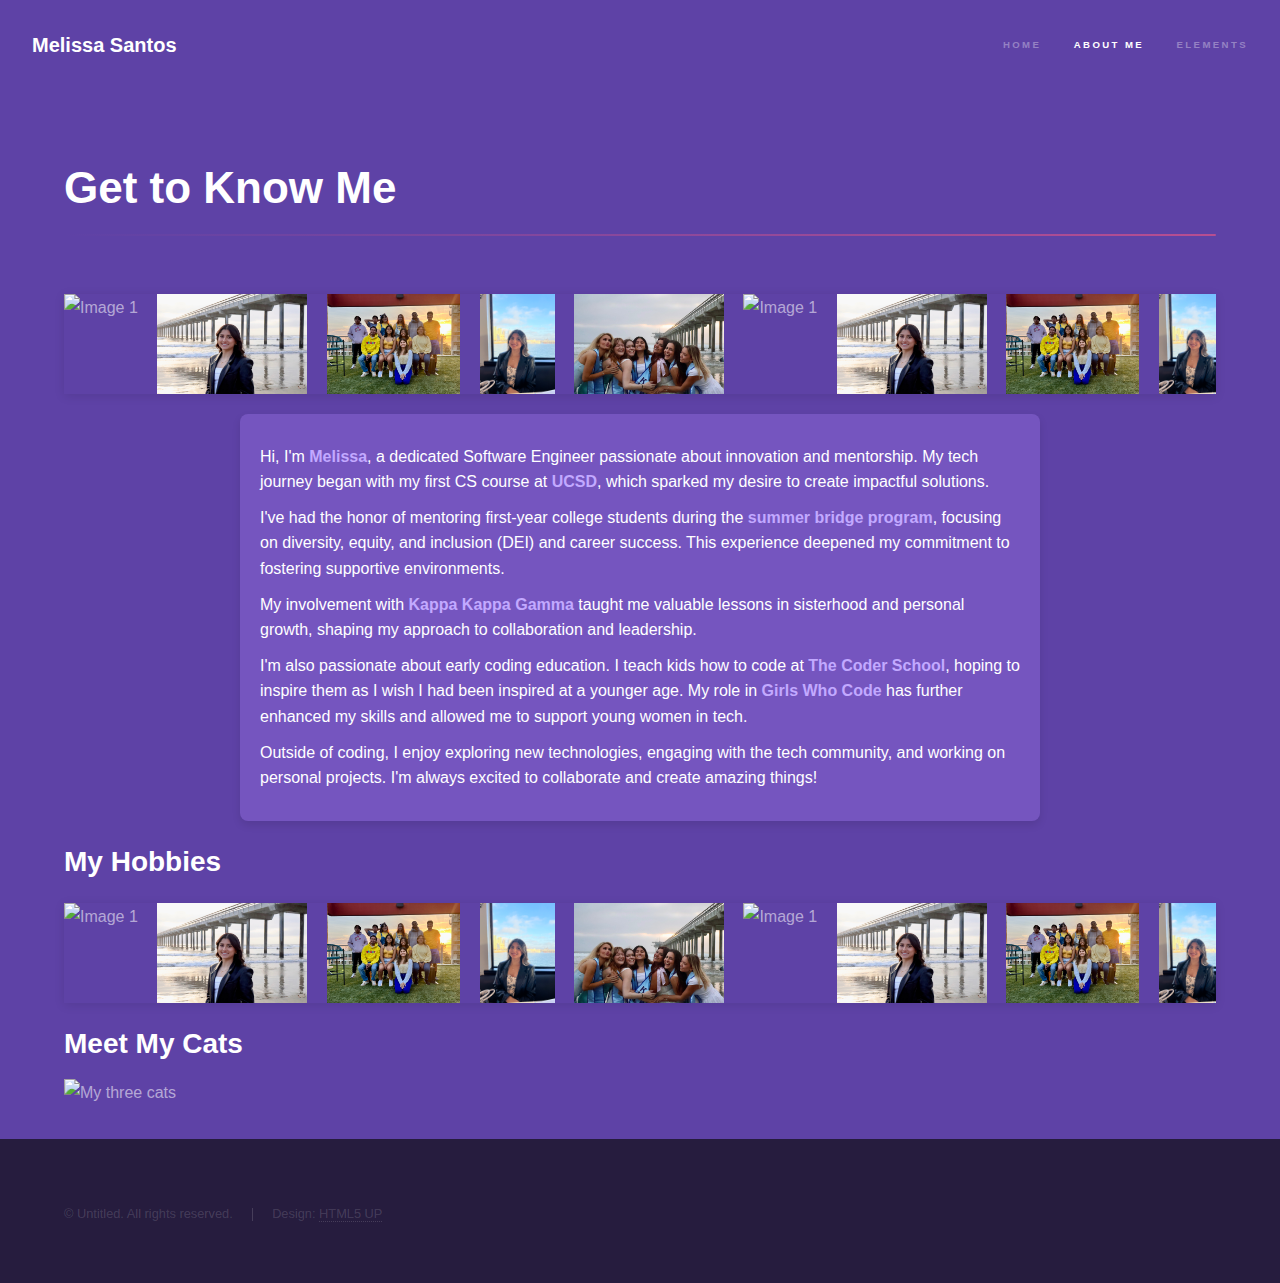
==== AboutMe.html @ f81cc15b "paragraph done" ====
<!DOCTYPE HTML>
<html lang="en">
<head>
    <title>About Melissa Santos</title>
    <meta charset="utf-8" />
    <meta name="viewport" content="width=device-width, initial-scale=1, user-scalable=no" />
    <link rel="stylesheet" href="assets/css/main.css" />
    <style>
        /* Custom Styles for Animated Bar */
        .animated-bar {
            width: 100%;
            overflow: hidden;
            white-space: nowrap;
            margin: 20px auto; /* Center the animated-bar */
            padding: 10px 0;
            background-color: transparent;
            box-shadow: 0 2px 10px rgba(0, 0, 0, 0.1);
            position: relative; /* Ensure relative positioning for absolute child */
            height:100px
        }

        .animated-bar .scrolling-images, 
        .animated-bar .scrolling-hobbies {
            display: inline-block;
            white-space: nowrap;
            position: absolute; /* Make sure it scrolls within the relative container */
            top: 0;
            left: 0;
            animation: scrollLeft 20s linear infinite;
        }

        .animated-bar img, 
        .animated-bar .hobby-item {
            height: 100px;
            margin-right: 15px;
            display: inline-block;
            vertical-align: middle;
        }

        @keyframes scrollLeft {
            0% {
                transform: translateX(0);
            }
            100% {
                transform: translateX(-50%);
            }
        }

    </style>
    
</head>
<body class="is-preload">

    <!-- Header -->
    <header id="header">
        <a href="index.html" class="title">Melissa Santos</a>
        <nav>
            <ul>
                <li><a href="index.html">Home</a></li>
                <li><a href="About_Me.html" class="active">About Me</a></li>
                <li><a href="elements.html">Elements</a></li>
            </ul>
        </nav>
    </header>

    <!-- Wrapper -->
    <div id="wrapper">
        
        <!-- Main -->
        <section id="main" class="wrapper style1">
            <div class="inner">
                <div class="about-me">
                    <div class="profile">
                        <h1 class="major">Get to Know Me</h1>
						    <!-- Animated Bar for Images -->
							<div class="animated-bar">
								<div class="scrolling-images">
									
									<img src="images/gradpic.jpg" alt="Image 1">
									<img src="images/proff.JPG" alt="Image 2">
									<img src="images/mentor.jpeg" alt="Image 3">
									<img src="images/boat.jpeg" alt="Image 4">
									<img src="images/kkg.JPG" alt="Image 5">
                                    <!--DUPLICATIONS-->
                                    <img src="images/gradpic.jpg" alt="Image 1">
									<img src="images/proff.JPG" alt="Image 2">
									<img src="images/mentor.jpeg" alt="Image 3">
									<img src="images/boat.jpeg" alt="Image 4">
									<img src="images/kkg.JPG" alt="Image 5">
								</div>
							</div>
                        <!-- <img src="images/gradpic.JPG" alt="Melissa Santos" class="profile-pic"/> -->
                    </div>
                    <div class="bio">
                        
                        <p>Hi, I'm <strong>Melissa</strong>, a dedicated Software Engineer passionate about innovation and mentorship. My tech journey began with my first CS course at <strong>UCSD</strong>, which sparked my desire to create impactful solutions.</p>
                        
                        <p>I've had the honor of mentoring first-year college students during the <strong>summer bridge program</strong>, focusing on diversity, equity, and inclusion (DEI) and career success. This experience deepened my commitment to fostering supportive environments.</p>
                        
                        <p>My involvement with <strong>Kappa Kappa Gamma</strong> taught me valuable lessons in sisterhood and personal growth, shaping my approach to collaboration and leadership.</p>
                        
                        <p>I'm also passionate about early coding education. I teach kids how to code at <strong>The Coder School</strong>, hoping to inspire them as I wish I had been inspired at a younger age. My role in <strong>Girls Who Code</strong> has further enhanced my skills and allowed me to support young women in tech.</p>
                        
                        <p>Outside of coding, I enjoy exploring new technologies, engaging with the tech community, and working on personal projects. I'm always excited to collaborate and create amazing things!</p>
                    </div>
                    
                </div>


                <!-- Hobbies Section -->
                <div class="hobbies">
                    <h2>My Hobbies</h2>
                    <div class="animated-bar">
                        <div class="scrolling-hobbies">
                            <img src="images/gradpic.jpg" alt="Image 1">
                            <img src="images/proff.JPG" alt="Image 2">
                            <img src="images/mentor.jpeg" alt="Image 3">
                            <img src="images/boat.jpeg" alt="Image 4">
                            <img src="images/kkg.JPG" alt="Image 5">
                            <!--DUPLICATIONS-->
                            <img src="images/gradpic.jpg" alt="Image 1">
                            <img src="images/proff.JPG" alt="Image 2">
                            <img src="images/mentor.jpeg" alt="Image 3">
                            <img src="images/boat.jpeg" alt="Image 4">
                            <img src="images/kkg.JPG" alt="Image 5">
                        </div>
                    </div>
                </div>

                <!-- Animated Cats Section -->
                <div class="cats">
                    <h2>Meet My Cats</h2>
                    <div class="cats-animation">
                        <img src="images/animated-cats.gif" alt="My three cats" class="cats-pic"/>
                    </div>
                </div>
            </div>
        </section>
    </div>

    <!-- Footer -->
    <footer id="footer" class="wrapper alt">
        <div class="inner">
            <ul class="menu">
                <li>&copy; Untitled. All rights reserved.</li><li>Design: <a href="http://html5up.net">HTML5 UP</a></li>
            </ul>
        </div>
    </footer>

    <!-- Scripts -->
    <script src="assets/js/jquery.min.js"></script>
    <script src="assets/js/jquery.scrollex.min.js"></script>
    <script src="assets/js/jquery.scrolly.min.js"></script>
    <script src="assets/js/browser.min.js"></script>
    <script src="assets/js/breakpoints.min.js"></script>
    <script src="assets/js/util.js"></script>
    <script src="assets/js/main.js"></script>

</body>
</html>
---- assets/css/main.css ----
@import url(fontawesome-all.min.css);

/*
	Hyperspace by HTML5 UP
	html5up.net | @ajlkn
	Free for personal and commercial use under the CCA 3.0 license (html5up.net/license)
*/

html, body, div, span, applet, object,
iframe, h1, h2, h3, h4, h5, h6, p, blockquote,
pre, a, abbr, acronym, address, big, cite,
code, del, dfn, em, img, ins, kbd, q, s, samp,
small, strike, strong, sub, sup, tt, var, b,
u, i, center, dl, dt, dd, ol, ul, li, fieldset,
form, label, legend, table, caption, tbody,
tfoot, thead, tr, th, td, article, aside,
canvas, details, embed, figure, figcaption,
footer, header, hgroup, menu, nav, output, ruby,
section, summary, time, mark, audio, video {
	margin: 0;
	padding: 0;
	border: 0;
	font-size: 100%;
	font: inherit;
	vertical-align: baseline;}

article, aside, details, figcaption, figure,
footer, header, hgroup, menu, nav, section {
	display: block;}

body {
	line-height: 1;
}

ol, ul {
	list-style: none;
}

blockquote, q {
	quotes: none;
}

	blockquote:before, blockquote:after, q:before, q:after {
		content: '';
		content: none;
	}

table {
	border-collapse: collapse;
	border-spacing: 0;
}

body {
	-webkit-text-size-adjust: none;
}

mark {
	background-color: transparent;
	color: inherit;
}

input::-moz-focus-inner {
	border: 0;
	padding: 0;
}

input, select, textarea {
	-moz-appearance: none;
	-webkit-appearance: none;
	-ms-appearance: none;
	appearance: none;
}

/* Basic */

	@-ms-viewport {
		width: device-width;
	}

	body {
		-ms-overflow-style: scrollbar;
	}

	@media screen and (max-width: 480px) {

		html, body {
			min-width: 320px;
		}

	}

	html {
		box-sizing: border-box;
	}

	*, *:before, *:after {
		box-sizing: inherit;
	}

	body {
		background: #312450;
	}

		body.is-preload *, body.is-preload *:before, body.is-preload *:after {
			-moz-animation: none !important;
			-webkit-animation: none !important;
			-ms-animation: none !important;
			animation: none !important;
			-moz-transition: none !important;
			-webkit-transition: none !important;
			-ms-transition: none !important;
			transition: none !important;
		}

/* Type */

	body, input, select, textarea {
		color: rgba(255, 255, 255, 0.55);
		font-family: Arial, Helvetica, sans-serif;
		font-size: 16.5pt;
		font-weight: normal;
		line-height: 1.75;
	}

		@media screen and (max-width: 1680px) {

			body, input, select, textarea {
				font-size: 13pt;
			}

		}

		@media screen and (max-width: 1280px) {

			body, input, select, textarea {
				font-size: 12pt;
			}

		}

		@media screen and (max-width: 360px) {

			body, input, select, textarea {
				font-size: 11pt;
			}

		}

	a {
		-moz-transition: color 0.2s ease, border-bottom-color 0.2s ease;
		-webkit-transition: color 0.2s ease, border-bottom-color 0.2s ease;
		-ms-transition: color 0.2s ease, border-bottom-color 0.2s ease;
		transition: color 0.2s ease, border-bottom-color 0.2s ease;
		border-bottom: dotted 1px rgba(255, 255, 255, 0.35);
		color: inherit;
		text-decoration: none;
	}

		a:hover {
			border-bottom-color: transparent;
			color: #ffffff;
		}

	strong, b {
		color: #ffffff;
		font-weight: bold;
	}

	em, i {
		font-style: italic;
	}

	p {
		margin: 0 0 2em 0;
	}

	h1, h2, h3, h4, h5, h6 {
		color: #ffffff;
		font-weight: bold;
		line-height: 1.5;
		margin: 0 0 0.5em 0;
	}

		h1 a, h2 a, h3 a, h4 a, h5 a, h6 a {
			color: inherit;
			text-decoration: none;
		}

	h1 {
		font-size: 2.75em;
	}

		h1.major {
			margin: 0 0 1.3em 0;
			position: relative;
			padding-bottom: 0.35em;
		}

			h1.major:after {
				background-image: -moz-linear-gradient(to right, #5e42a6, #b74e91);
				background-image: -webkit-linear-gradient(to right, #5e42a6, #b74e91);
				background-image: -ms-linear-gradient(to right, #5e42a6, #b74e91);
				background-image: linear-gradient(to right, #5e42a6, #b74e91);
				-moz-transition: max-width 0.2s ease;
				-webkit-transition: max-width 0.2s ease;
				-ms-transition: max-width 0.2s ease;
				transition: max-width 0.2s ease;
				border-radius: 0.2em;
				bottom: 0;
				content: '';
				height: 0.05em;
				position: absolute;
				right: 0;
				width: 100%;
			}

	h2 {
		font-size: 1.75em;
	}

	h3 {
		font-size: 1.1em;
	}

	h4 {
		font-size: 1em;
	}

	h5 {
		font-size: 0.8em;
	}

	h6 {
		font-size: 0.6em;
	}

	@media screen and (max-width: 736px) {

		h1 {
			font-size: 2em;
		}

		h2 {
			font-size: 1.25em;
		}

		h3 {
			font-size: 1em;
		}

		h4 {
			font-size: 0.8em;
		}

		h5 {
			font-size: 0.6em;
		}

		h6 {
			font-size: 0.6em;
		}

	}

	sub {
		font-size: 0.8em;
		position: relative;
		top: 0.5em;
	}

	sup {
		font-size: 0.8em;
		position: relative;
		top: -0.5em;
	}

	blockquote {
		border-left: solid 4px rgba(255, 255, 255, 0.15);
		font-style: italic;
		margin: 0 0 2em 0;
		padding: 0.5em 0 0.5em 2em;
	}

	code {
		background: rgba(255, 255, 255, 0.05);
		border-radius: 0.25em;
		border: solid 1px rgba(255, 255, 255, 0.15);
		font-family: "Courier New", monospace;
		font-size: 0.9em;
		margin: 0 0.25em;
		padding: 0.25em 0.65em;
	}

	pre {
		-webkit-overflow-scrolling: touch;
		font-family: "Courier New", monospace;
		font-size: 0.9em;
		margin: 0 0 2em 0;
	}

		pre code {
			display: block;
			line-height: 1.75em;
			padding: 1em 1.5em;
			overflow-x: auto;
		}

	hr {
		border: 0;
		border-bottom: solid 1px rgba(255, 255, 255, 0.15);
		margin: 2em 0;
	}

		hr.major {
			margin: 3em 0;
		}

	.align-left {
		text-align: left;
	}

	.align-center {
		text-align: center;
	}

	.align-right {
		text-align: right;
	}

/* Row */

	.row {
		display: flex;
		flex-wrap: wrap;
		box-sizing: border-box;
		align-items: stretch;
	}

		.row > * {
			box-sizing: border-box;
		}

		.row.gtr-uniform > * > :last-child {
			margin-bottom: 0;
		}

		.row.aln-left {
			justify-content: flex-start;
		}

		.row.aln-center {
			justify-content: center;
		}

		.row.aln-right {
			justify-content: flex-end;
		}

		.row.aln-top {
			align-items: flex-start;
		}

		.row.aln-middle {
			align-items: center;
		}

		.row.aln-bottom {
			align-items: flex-end;
		}

		.row > .imp {
			order: -1;
		}

		.row > .col-1 {
			width: 8.33333%;
		}

		.row > .off-1 {
			margin-left: 8.33333%;
		}

		.row > .col-2 {
			width: 16.66667%;
		}

		.row > .off-2 {
			margin-left: 16.66667%;
		}

		.row > .col-3 {
			width: 25%;
		}

		.row > .off-3 {
			margin-left: 25%;
		}

		.row > .col-4 {
			width: 33.33333%;
		}

		.row > .off-4 {
			margin-left: 33.33333%;
		}

		.row > .col-5 {
			width: 41.66667%;
		}

		.row > .off-5 {
			margin-left: 41.66667%;
		}

		.row > .col-6 {
			width: 50%;
		}

		.row > .off-6 {
			margin-left: 50%;
		}

		.row > .col-7 {
			width: 58.33333%;
		}

		.row > .off-7 {
			margin-left: 58.33333%;
		}

		.row > .col-8 {
			width: 66.66667%;
		}

		.row > .off-8 {
			margin-left: 66.66667%;
		}

		.row > .col-9 {
			width: 75%;
		}

		.row > .off-9 {
			margin-left: 75%;
		}

		.row > .col-10 {
			width: 83.33333%;
		}

		.row > .off-10 {
			margin-left: 83.33333%;
		}

		.row > .col-11 {
			width: 91.66667%;
		}

		.row > .off-11 {
			margin-left: 91.66667%;
		}

		.row > .col-12 {
			width: 100%;
		}

		.row > .off-12 {
			margin-left: 100%;
		}

		.row.gtr-0 {
			margin-top: 0;
			margin-left: 0em;
		}

			.row.gtr-0 > * {
				padding: 0 0 0 0em;
			}

			.row.gtr-0.gtr-uniform {
				margin-top: 0em;
			}

				.row.gtr-0.gtr-uniform > * {
					padding-top: 0em;
				}

		.row.gtr-25 {
			margin-top: 0;
			margin-left: -0.375em;
		}

			.row.gtr-25 > * {
				padding: 0 0 0 0.375em;
			}

			.row.gtr-25.gtr-uniform {
				margin-top: -0.375em;
			}

				.row.gtr-25.gtr-uniform > * {
					padding-top: 0.375em;
				}

		.row.gtr-50 {
			margin-top: 0;
			margin-left: -0.75em;
		}

			.row.gtr-50 > * {
				padding: 0 0 0 0.75em;
			}

			.row.gtr-50.gtr-uniform {
				margin-top: -0.75em;
			}

				.row.gtr-50.gtr-uniform > * {
					padding-top: 0.75em;
				}

		.row {
			margin-top: 0;
			margin-left: -1.5em;
		}

			.row > * {
				padding: 0 0 0 1.5em;
			}

			.row.gtr-uniform {
				margin-top: -1.5em;
			}

				.row.gtr-uniform > * {
					padding-top: 1.5em;
				}

		.row.gtr-150 {
			margin-top: 0;
			margin-left: -2.25em;
		}

			.row.gtr-150 > * {
				padding: 0 0 0 2.25em;
			}

			.row.gtr-150.gtr-uniform {
				margin-top: -2.25em;
			}

				.row.gtr-150.gtr-uniform > * {
					padding-top: 2.25em;
				}

		.row.gtr-200 {
			margin-top: 0;
			margin-left: -3em;
		}

			.row.gtr-200 > * {
				padding: 0 0 0 3em;
			}

			.row.gtr-200.gtr-uniform {
				margin-top: -3em;
			}

				.row.gtr-200.gtr-uniform > * {
					padding-top: 3em;
				}

		@media screen and (max-width: 1680px) {

			.row {
				display: flex;
				flex-wrap: wrap;
				box-sizing: border-box;
				align-items: stretch;
			}

				.row > * {
					box-sizing: border-box;
				}

				.row.gtr-uniform > * > :last-child {
					margin-bottom: 0;
				}

				.row.aln-left {
					justify-content: flex-start;
				}

				.row.aln-center {
					justify-content: center;
				}

				.row.aln-right {
					justify-content: flex-end;
				}

				.row.aln-top {
					align-items: flex-start;
				}

				.row.aln-middle {
					align-items: center;
				}

				.row.aln-bottom {
					align-items: flex-end;
				}

				.row > .imp-xlarge {
					order: -1;
				}

				.row > .col-1-xlarge {
					width: 8.33333%;
				}

				.row > .off-1-xlarge {
					margin-left: 8.33333%;
				}

				.row > .col-2-xlarge {
					width: 16.66667%;
				}

				.row > .off-2-xlarge {
					margin-left: 16.66667%;
				}

				.row > .col-3-xlarge {
					width: 25%;
				}

				.row > .off-3-xlarge {
					margin-left: 25%;
				}

				.row > .col-4-xlarge {
					width: 33.33333%;
				}

				.row > .off-4-xlarge {
					margin-left: 33.33333%;
				}

				.row > .col-5-xlarge {
					width: 41.66667%;
				}

				.row > .off-5-xlarge {
					margin-left: 41.66667%;
				}

				.row > .col-6-xlarge {
					width: 50%;
				}

				.row > .off-6-xlarge {
					margin-left: 50%;
				}

				.row > .col-7-xlarge {
					width: 58.33333%;
				}

				.row > .off-7-xlarge {
					margin-left: 58.33333%;
				}

				.row > .col-8-xlarge {
					width: 66.66667%;
				}

				.row > .off-8-xlarge {
					margin-left: 66.66667%;
				}

				.row > .col-9-xlarge {
					width: 75%;
				}

				.row > .off-9-xlarge {
					margin-left: 75%;
				}

				.row > .col-10-xlarge {
					width: 83.33333%;
				}

				.row > .off-10-xlarge {
					margin-left: 83.33333%;
				}

				.row > .col-11-xlarge {
					width: 91.66667%;
				}

				.row > .off-11-xlarge {
					margin-left: 91.66667%;
				}

				.row > .col-12-xlarge {
					width: 100%;
				}

				.row > .off-12-xlarge {
					margin-left: 100%;
				}

				.row.gtr-0 {
					margin-top: 0;
					margin-left: 0em;
				}

					.row.gtr-0 > * {
						padding: 0 0 0 0em;
					}

					.row.gtr-0.gtr-uniform {
						margin-top: 0em;
					}

						.row.gtr-0.gtr-uniform > * {
							padding-top: 0em;
						}

				.row.gtr-25 {
					margin-top: 0;
					margin-left: -0.375em;
				}

					.row.gtr-25 > * {
						padding: 0 0 0 0.375em;
					}

					.row.gtr-25.gtr-uniform {
						margin-top: -0.375em;
					}

						.row.gtr-25.gtr-uniform > * {
							padding-top: 0.375em;
						}

				.row.gtr-50 {
					margin-top: 0;
					margin-left: -0.75em;
				}

					.row.gtr-50 > * {
						padding: 0 0 0 0.75em;
					}

					.row.gtr-50.gtr-uniform {
						margin-top: -0.75em;
					}

						.row.gtr-50.gtr-uniform > * {
							padding-top: 0.75em;
						}

				.row {
					margin-top: 0;
					margin-left: -1.5em;
				}

					.row > * {
						padding: 0 0 0 1.5em;
					}

					.row.gtr-uniform {
						margin-top: -1.5em;
					}

						.row.gtr-uniform > * {
							padding-top: 1.5em;
						}

				.row.gtr-150 {
					margin-top: 0;
					margin-left: -2.25em;
				}

					.row.gtr-150 > * {
						padding: 0 0 0 2.25em;
					}

					.row.gtr-150.gtr-uniform {
						margin-top: -2.25em;
					}

						.row.gtr-150.gtr-uniform > * {
							padding-top: 2.25em;
						}

				.row.gtr-200 {
					margin-top: 0;
					margin-left: -3em;
				}

					.row.gtr-200 > * {
						padding: 0 0 0 3em;
					}

					.row.gtr-200.gtr-uniform {
						margin-top: -3em;
					}

						.row.gtr-200.gtr-uniform > * {
							padding-top: 3em;
						}

		}

		@media screen and (max-width: 1280px) {

			.row {
				display: flex;
				flex-wrap: wrap;
				box-sizing: border-box;
				align-items: stretch;
			}

				.row > * {
					box-sizing: border-box;
				}

				.row.gtr-uniform > * > :last-child {
					margin-bottom: 0;
				}

				.row.aln-left {
					justify-content: flex-start;
				}

				.row.aln-center {
					justify-content: center;
				}

				.row.aln-right {
					justify-content: flex-end;
				}

				.row.aln-top {
					align-items: flex-start;
				}

				.row.aln-middle {
					align-items: center;
				}

				.row.aln-bottom {
					align-items: flex-end;
				}

				.row > .imp-large {
					order: -1;
				}

				.row > .col-1-large {
					width: 8.33333%;
				}

				.row > .off-1-large {
					margin-left: 8.33333%;
				}

				.row > .col-2-large {
					width: 16.66667%;
				}

				.row > .off-2-large {
					margin-left: 16.66667%;
				}

				.row > .col-3-large {
					width: 25%;
				}

				.row > .off-3-large {
					margin-left: 25%;
				}

				.row > .col-4-large {
					width: 33.33333%;
				}

				.row > .off-4-large {
					margin-left: 33.33333%;
				}

				.row > .col-5-large {
					width: 41.66667%;
				}

				.row > .off-5-large {
					margin-left: 41.66667%;
				}

				.row > .col-6-large {
					width: 50%;
				}

				.row > .off-6-large {
					margin-left: 50%;
				}

				.row > .col-7-large {
					width: 58.33333%;
				}

				.row > .off-7-large {
					margin-left: 58.33333%;
				}

				.row > .col-8-large {
					width: 66.66667%;
				}

				.row > .off-8-large {
					margin-left: 66.66667%;
				}

				.row > .col-9-large {
					width: 75%;
				}

				.row > .off-9-large {
					margin-left: 75%;
				}

				.row > .col-10-large {
					width: 83.33333%;
				}

				.row > .off-10-large {
					margin-left: 83.33333%;
				}

				.row > .col-11-large {
					width: 91.66667%;
				}

				.row > .off-11-large {
					margin-left: 91.66667%;
				}

				.row > .col-12-large {
					width: 100%;
				}

				.row > .off-12-large {
					margin-left: 100%;
				}

				.row.gtr-0 {
					margin-top: 0;
					margin-left: 0em;
				}

					.row.gtr-0 > * {
						padding: 0 0 0 0em;
					}

					.row.gtr-0.gtr-uniform {
						margin-top: 0em;
					}

						.row.gtr-0.gtr-uniform > * {
							padding-top: 0em;
						}

				.row.gtr-25 {
					margin-top: 0;
					margin-left: -0.375em;
				}

					.row.gtr-25 > * {
						padding: 0 0 0 0.375em;
					}

					.row.gtr-25.gtr-uniform {
						margin-top: -0.375em;
					}

						.row.gtr-25.gtr-uniform > * {
							padding-top: 0.375em;
						}

				.row.gtr-50 {
					margin-top: 0;
					margin-left: -0.75em;
				}

					.row.gtr-50 > * {
						padding: 0 0 0 0.75em;
					}

					.row.gtr-50.gtr-uniform {
						margin-top: -0.75em;
					}

						.row.gtr-50.gtr-uniform > * {
							padding-top: 0.75em;
						}

				.row {
					margin-top: 0;
					margin-left: -1.5em;
				}

					.row > * {
						padding: 0 0 0 1.5em;
					}

					.row.gtr-uniform {
						margin-top: -1.5em;
					}

						.row.gtr-uniform > * {
							padding-top: 1.5em;
						}

				.row.gtr-150 {
					margin-top: 0;
					margin-left: -2.25em;
				}

					.row.gtr-150 > * {
						padding: 0 0 0 2.25em;
					}

					.row.gtr-150.gtr-uniform {
						margin-top: -2.25em;
					}

						.row.gtr-150.gtr-uniform > * {
							padding-top: 2.25em;
						}

				.row.gtr-200 {
					margin-top: 0;
					margin-left: -3em;
				}

					.row.gtr-200 > * {
						padding: 0 0 0 3em;
					}

					.row.gtr-200.gtr-uniform {
						margin-top: -3em;
					}

						.row.gtr-200.gtr-uniform > * {
							padding-top: 3em;
						}

		}

		@media screen and (max-width: 980px) {

			.row {
				display: flex;
				flex-wrap: wrap;
				box-sizing: border-box;
				align-items: stretch;
			}

				.row > * {
					box-sizing: border-box;
				}

				.row.gtr-uniform > * > :last-child {
					margin-bottom: 0;
				}

				.row.aln-left {
					justify-content: flex-start;
				}

				.row.aln-center {
					justify-content: center;
				}

				.row.aln-right {
					justify-content: flex-end;
				}

				.row.aln-top {
					align-items: flex-start;
				}

				.row.aln-middle {
					align-items: center;
				}

				.row.aln-bottom {
					align-items: flex-end;
				}

				.row > .imp-medium {
					order: -1;
				}

				.row > .col-1-medium {
					width: 8.33333%;
				}

				.row > .off-1-medium {
					margin-left: 8.33333%;
				}

				.row > .col-2-medium {
					width: 16.66667%;
				}

				.row > .off-2-medium {
					margin-left: 16.66667%;
				}

				.row > .col-3-medium {
					width: 25%;
				}

				.row > .off-3-medium {
					margin-left: 25%;
				}

				.row > .col-4-medium {
					width: 33.33333%;
				}

				.row > .off-4-medium {
					margin-left: 33.33333%;
				}

				.row > .col-5-medium {
					width: 41.66667%;
				}

				.row > .off-5-medium {
					margin-left: 41.66667%;
				}

				.row > .col-6-medium {
					width: 50%;
				}

				.row > .off-6-medium {
					margin-left: 50%;
				}

				.row > .col-7-medium {
					width: 58.33333%;
				}

				.row > .off-7-medium {
					margin-left: 58.33333%;
				}

				.row > .col-8-medium {
					width: 66.66667%;
				}

				.row > .off-8-medium {
					margin-left: 66.66667%;
				}

				.row > .col-9-medium {
					width: 75%;
				}

				.row > .off-9-medium {
					margin-left: 75%;
				}

				.row > .col-10-medium {
					width: 83.33333%;
				}

				.row > .off-10-medium {
					margin-left: 83.33333%;
				}

				.row > .col-11-medium {
					width: 91.66667%;
				}

				.row > .off-11-medium {
					margin-left: 91.66667%;
				}

				.row > .col-12-medium {
					width: 100%;
				}

				.row > .off-12-medium {
					margin-left: 100%;
				}

				.row.gtr-0 {
					margin-top: 0;
					margin-left: 0em;
				}

					.row.gtr-0 > * {
						padding: 0 0 0 0em;
					}

					.row.gtr-0.gtr-uniform {
						margin-top: 0em;
					}

						.row.gtr-0.gtr-uniform > * {
							padding-top: 0em;
						}

				.row.gtr-25 {
					margin-top: 0;
					margin-left: -0.375em;
				}

					.row.gtr-25 > * {
						padding: 0 0 0 0.375em;
					}

					.row.gtr-25.gtr-uniform {
						margin-top: -0.375em;
					}

						.row.gtr-25.gtr-uniform > * {
							padding-top: 0.375em;
						}

				.row.gtr-50 {
					margin-top: 0;
					margin-left: -0.75em;
				}

					.row.gtr-50 > * {
						padding: 0 0 0 0.75em;
					}

					.row.gtr-50.gtr-uniform {
						margin-top: -0.75em;
					}

						.row.gtr-50.gtr-uniform > * {
							padding-top: 0.75em;
						}

				.row {
					margin-top: 0;
					margin-left: -1.5em;
				}

					.row > * {
						padding: 0 0 0 1.5em;
					}

					.row.gtr-uniform {
						margin-top: -1.5em;
					}

						.row.gtr-uniform > * {
							padding-top: 1.5em;
						}

				.row.gtr-150 {
					margin-top: 0;
					margin-left: -2.25em;
				}

					.row.gtr-150 > * {
						padding: 0 0 0 2.25em;
					}

					.row.gtr-150.gtr-uniform {
						margin-top: -2.25em;
					}

						.row.gtr-150.gtr-uniform > * {
							padding-top: 2.25em;
						}

				.row.gtr-200 {
					margin-top: 0;
					margin-left: -3em;
				}

					.row.gtr-200 > * {
						padding: 0 0 0 3em;
					}

					.row.gtr-200.gtr-uniform {
						margin-top: -3em;
					}

						.row.gtr-200.gtr-uniform > * {
							padding-top: 3em;
						}

		}

		@media screen and (max-width: 736px) {

			.row {
				display: flex;
				flex-wrap: wrap;
				box-sizing: border-box;
				align-items: stretch;
			}

				.row > * {
					box-sizing: border-box;
				}

				.row.gtr-uniform > * > :last-child {
					margin-bottom: 0;
				}

				.row.aln-left {
					justify-content: flex-start;
				}

				.row.aln-center {
					justify-content: center;
				}

				.row.aln-right {
					justify-content: flex-end;
				}

				.row.aln-top {
					align-items: flex-start;
				}

				.row.aln-middle {
					align-items: center;
				}

				.row.aln-bottom {
					align-items: flex-end;
				}

				.row > .imp-small {
					order: -1;
				}

				.row > .col-1-small {
					width: 8.33333%;
				}

				.row > .off-1-small {
					margin-left: 8.33333%;
				}

				.row > .col-2-small {
					width: 16.66667%;
				}

				.row > .off-2-small {
					margin-left: 16.66667%;
				}

				.row > .col-3-small {
					width: 25%;
				}

				.row > .off-3-small {
					margin-left: 25%;
				}

				.row > .col-4-small {
					width: 33.33333%;
				}

				.row > .off-4-small {
					margin-left: 33.33333%;
				}

				.row > .col-5-small {
					width: 41.66667%;
				}

				.row > .off-5-small {
					margin-left: 41.66667%;
				}

				.row > .col-6-small {
					width: 50%;
				}

				.row > .off-6-small {
					margin-left: 50%;
				}

				.row > .col-7-small {
					width: 58.33333%;
				}

				.row > .off-7-small {
					margin-left: 58.33333%;
				}

				.row > .col-8-small {
					width: 66.66667%;
				}

				.row > .off-8-small {
					margin-left: 66.66667%;
				}

				.row > .col-9-small {
					width: 75%;
				}

				.row > .off-9-small {
					margin-left: 75%;
				}

				.row > .col-10-small {
					width: 83.33333%;
				}

				.row > .off-10-small {
					margin-left: 83.33333%;
				}

				.row > .col-11-small {
					width: 91.66667%;
				}

				.row > .off-11-small {
					margin-left: 91.66667%;
				}

				.row > .col-12-small {
					width: 100%;
				}

				.row > .off-12-small {
					margin-left: 100%;
				}

				.row.gtr-0 {
					margin-top: 0;
					margin-left: 0em;
				}

					.row.gtr-0 > * {
						padding: 0 0 0 0em;
					}

					.row.gtr-0.gtr-uniform {
						margin-top: 0em;
					}

						.row.gtr-0.gtr-uniform > * {
							padding-top: 0em;
						}

				.row.gtr-25 {
					margin-top: 0;
					margin-left: -0.375em;
				}

					.row.gtr-25 > * {
						padding: 0 0 0 0.375em;
					}

					.row.gtr-25.gtr-uniform {
						margin-top: -0.375em;
					}

						.row.gtr-25.gtr-uniform > * {
							padding-top: 0.375em;
						}

				.row.gtr-50 {
					margin-top: 0;
					margin-left: -0.75em;
				}

					.row.gtr-50 > * {
						padding: 0 0 0 0.75em;
					}

					.row.gtr-50.gtr-uniform {
						margin-top: -0.75em;
					}

						.row.gtr-50.gtr-uniform > * {
							padding-top: 0.75em;
						}

				.row {
					margin-top: 0;
					margin-left: -1.5em;
				}

					.row > * {
						padding: 0 0 0 1.5em;
					}

					.row.gtr-uniform {
						margin-top: -1.5em;
					}

						.row.gtr-uniform > * {
							padding-top: 1.5em;
						}

				.row.gtr-150 {
					margin-top: 0;
					margin-left: -2.25em;
				}

					.row.gtr-150 > * {
						padding: 0 0 0 2.25em;
					}

					.row.gtr-150.gtr-uniform {
						margin-top: -2.25em;
					}

						.row.gtr-150.gtr-uniform > * {
							padding-top: 2.25em;
						}

				.row.gtr-200 {
					margin-top: 0;
					margin-left: -3em;
				}

					.row.gtr-200 > * {
						padding: 0 0 0 3em;
					}

					.row.gtr-200.gtr-uniform {
						margin-top: -3em;
					}

						.row.gtr-200.gtr-uniform > * {
							padding-top: 3em;
						}

		}

		@media screen and (max-width: 480px) {

			.row {
				display: flex;
				flex-wrap: wrap;
				box-sizing: border-box;
				align-items: stretch;
			}

				.row > * {
					box-sizing: border-box;
				}

				.row.gtr-uniform > * > :last-child {
					margin-bottom: 0;
				}

				.row.aln-left {
					justify-content: flex-start;
				}

				.row.aln-center {
					justify-content: center;
				}

				.row.aln-right {
					justify-content: flex-end;
				}

				.row.aln-top {
					align-items: flex-start;
				}

				.row.aln-middle {
					align-items: center;
				}

				.row.aln-bottom {
					align-items: flex-end;
				}

				.row > .imp-xsmall {
					order: -1;
				}

				.row > .col-1-xsmall {
					width: 8.33333%;
				}

				.row > .off-1-xsmall {
					margin-left: 8.33333%;
				}

				.row > .col-2-xsmall {
					width: 16.66667%;
				}

				.row > .off-2-xsmall {
					margin-left: 16.66667%;
				}

				.row > .col-3-xsmall {
					width: 25%;
				}

				.row > .off-3-xsmall {
					margin-left: 25%;
				}

				.row > .col-4-xsmall {
					width: 33.33333%;
				}

				.row > .off-4-xsmall {
					margin-left: 33.33333%;
				}

				.row > .col-5-xsmall {
					width: 41.66667%;
				}

				.row > .off-5-xsmall {
					margin-left: 41.66667%;
				}

				.row > .col-6-xsmall {
					width: 50%;
				}

				.row > .off-6-xsmall {
					margin-left: 50%;
				}

				.row > .col-7-xsmall {
					width: 58.33333%;
				}

				.row > .off-7-xsmall {
					margin-left: 58.33333%;
				}

				.row > .col-8-xsmall {
					width: 66.66667%;
				}

				.row > .off-8-xsmall {
					margin-left: 66.66667%;
				}

				.row > .col-9-xsmall {
					width: 75%;
				}

				.row > .off-9-xsmall {
					margin-left: 75%;
				}

				.row > .col-10-xsmall {
					width: 83.33333%;
				}

				.row > .off-10-xsmall {
					margin-left: 83.33333%;
				}

				.row > .col-11-xsmall {
					width: 91.66667%;
				}

				.row > .off-11-xsmall {
					margin-left: 91.66667%;
				}

				.row > .col-12-xsmall {
					width: 100%;
				}

				.row > .off-12-xsmall {
					margin-left: 100%;
				}

				.row.gtr-0 {
					margin-top: 0;
					margin-left: 0em;
				}

					.row.gtr-0 > * {
						padding: 0 0 0 0em;
					}

					.row.gtr-0.gtr-uniform {
						margin-top: 0em;
					}

						.row.gtr-0.gtr-uniform > * {
							padding-top: 0em;
						}

				.row.gtr-25 {
					margin-top: 0;
					margin-left: -0.375em;
				}

					.row.gtr-25 > * {
						padding: 0 0 0 0.375em;
					}

					.row.gtr-25.gtr-uniform {
						margin-top: -0.375em;
					}

						.row.gtr-25.gtr-uniform > * {
							padding-top: 0.375em;
						}

				.row.gtr-50 {
					margin-top: 0;
					margin-left: -0.75em;
				}

					.row.gtr-50 > * {
						padding: 0 0 0 0.75em;
					}

					.row.gtr-50.gtr-uniform {
						margin-top: -0.75em;
					}

						.row.gtr-50.gtr-uniform > * {
							padding-top: 0.75em;
						}

				.row {
					margin-top: 0;
					margin-left: -1.5em;
				}

					.row > * {
						padding: 0 0 0 1.5em;
					}

					.row.gtr-uniform {
						margin-top: -1.5em;
					}

						.row.gtr-uniform > * {
							padding-top: 1.5em;
						}

				.row.gtr-150 {
					margin-top: 0;
					margin-left: -2.25em;
				}

					.row.gtr-150 > * {
						padding: 0 0 0 2.25em;
					}

					.row.gtr-150.gtr-uniform {
						margin-top: -2.25em;
					}

						.row.gtr-150.gtr-uniform > * {
							padding-top: 2.25em;
						}

				.row.gtr-200 {
					margin-top: 0;
					margin-left: -3em;
				}

					.row.gtr-200 > * {
						padding: 0 0 0 3em;
					}

					.row.gtr-200.gtr-uniform {
						margin-top: -3em;
					}

						.row.gtr-200.gtr-uniform > * {
							padding-top: 3em;
						}

		}

/* Box */

	.box {
		border-radius: 0.25em;
		border: solid 1px rgba(255, 255, 255, 0.15);
		margin-bottom: 2em;
		padding: 1.5em;
	}

		.box > :last-child,
		.box > :last-child > :last-child,
		.box > :last-child > :last-child > :last-child {
			margin-bottom: 0;
		}

		.box.alt {
			border: 0;
			border-radius: 0;
			padding: 0;
		}

/* Button */

	input[type="submit"],
	input[type="reset"],
	input[type="button"],
	button,
	.button {
		-moz-appearance: none;
		-webkit-appearance: none;
		-ms-appearance: none;
		appearance: none;
		-moz-transition: border-color 0.2s ease;
		-webkit-transition: border-color 0.2s ease;
		-ms-transition: border-color 0.2s ease;
		transition: border-color 0.2s ease;
		background-color: transparent;
		border: solid 1px !important;
		border-color: rgba(255, 255, 255, 0.15) !important;
		border-radius: 3em;
		color: #ffffff !important;
		cursor: pointer;
		display: inline-block;
		font-size: 0.6em;
		font-weight: bold;
		height: calc(4.75em + 2px);
		letter-spacing: 0.25em;
		line-height: 4.75em;
		outline: 0;
		padding: 0 3.75em;
		position: relative;
		text-align: center;
		text-decoration: none;
		text-transform: uppercase;
		white-space: nowrap;
	}

		input[type="submit"]:after,
		input[type="reset"]:after,
		input[type="button"]:after,
		button:after,
		.button:after {
			-moz-transform: scale(0.25);
			-webkit-transform: scale(0.25);
			-ms-transform: scale(0.25);
			transform: scale(0.25);
			pointer-events: none;
			-moz-transition: opacity 0.2s ease, -moz-transform 0.2s ease;
			-webkit-transition: opacity 0.2s ease, -webkit-transform 0.2s ease;
			-ms-transition: opacity 0.2s ease, -ms-transform 0.2s ease;
			transition: opacity 0.2s ease, transform 0.2s ease;
			background: #ffffff;
			border-radius: 3em;
			content: '';
			height: 100%;
			left: 0;
			opacity: 0;
			position: absolute;
			top: 0;
			width: 100%;
		}

		input[type="submit"].icon:before,
		input[type="reset"].icon:before,
		input[type="button"].icon:before,
		button.icon:before,
		.button.icon:before {
			margin-right: 0.75em;
		}

		input[type="submit"].fit,
		input[type="reset"].fit,
		input[type="button"].fit,
		button.fit,
		.button.fit {
			width: 100%;
		}

		input[type="submit"].small,
		input[type="reset"].small,
		input[type="button"].small,
		button.small,
		.button.small {
			font-size: 0.4em;
		}

		input[type="submit"].large,
		input[type="reset"].large,
		input[type="button"].large,
		button.large,
		.button.large {
			font-size: 0.8em;
		}

		input[type="submit"].primary,
		input[type="reset"].primary,
		input[type="button"].primary,
		button.primary,
		.button.primary {
			background-color: #ffffff;
			color: #312450 !important;
		}

			input[type="submit"].primary:after,
			input[type="reset"].primary:after,
			input[type="button"].primary:after,
			button.primary:after,
			.button.primary:after {
				display: none;
			}

		input[type="submit"].disabled, input[type="submit"]:disabled,
		input[type="reset"].disabled,
		input[type="reset"]:disabled,
		input[type="button"].disabled,
		input[type="button"]:disabled,
		button.disabled,
		button:disabled,
		.button.disabled,
		.button:disabled {
			cursor: default;
			opacity: 0.5;
			pointer-events: none;
		}

		input[type="submit"]:hover,
		input[type="reset"]:hover,
		input[type="button"]:hover,
		button:hover,
		.button:hover {
			border-color: rgba(255, 255, 255, 0.55) !important;
		}

			input[type="submit"]:hover:after,
			input[type="reset"]:hover:after,
			input[type="button"]:hover:after,
			button:hover:after,
			.button:hover:after {
				opacity: 0.05;
				-moz-transform: scale(1);
				-webkit-transform: scale(1);
				-ms-transform: scale(1);
				transform: scale(1);
			}

			input[type="submit"]:hover:active,
			input[type="reset"]:hover:active,
			input[type="button"]:hover:active,
			button:hover:active,
			.button:hover:active {
				border-color: #ffffff !important;
			}

				input[type="submit"]:hover:active:after,
				input[type="reset"]:hover:active:after,
				input[type="button"]:hover:active:after,
				button:hover:active:after,
				.button:hover:active:after {
					opacity: 0.1;
				}

/* Features */

	.features {
		display: -moz-flex;
		display: -webkit-flex;
		display: -ms-flex;
		display: flex;
		-moz-flex-wrap: wrap;
		-webkit-flex-wrap: wrap;
		-ms-flex-wrap: wrap;
		flex-wrap: wrap;
		border-radius: 0.25em;
		border: solid 1px rgba(255, 255, 255, 0.15);
		background: rgba(255, 255, 255, 0.05);
		margin: 0 0 2em 0;
	}

		.features section {
			padding: 3.5em 3em 1em 7em ;
			width: 50%;
			border-top: solid 1px rgba(255, 255, 255, 0.15);
			position: relative;
		}

			.features section:nth-child(-n + 2) {
				border-top-width: 0;
			}

			.features section:nth-child(2n) {
				border-left: solid 1px rgba(255, 255, 255, 0.15);
			}

			.features section .icon {
				-moz-transition: opacity 0.5s ease, -moz-transform 0.5s ease;
				-webkit-transition: opacity 0.5s ease, -webkit-transform 0.5s ease;
				-ms-transition: opacity 0.5s ease, -ms-transform 0.5s ease;
				transition: opacity 0.5s ease, transform 0.5s ease;
				-moz-transition-delay: 1s;
				-webkit-transition-delay: 1s;
				-ms-transition-delay: 1s;
				transition-delay: 1s;
				-moz-transform: scale(1);
				-webkit-transform: scale(1);
				-ms-transform: scale(1);
				transform: scale(1);
				position: absolute;
				left: 3em;
				top: 3em;
				opacity: 1;
			}

			.features section:nth-child(1) .icon {
				-moz-transition-delay: 0.15s;
				-webkit-transition-delay: 0.15s;
				-ms-transition-delay: 0.15s;
				transition-delay: 0.15s;
			}

			.features section:nth-child(2) .icon {
				-moz-transition-delay: 0.3s;
				-webkit-transition-delay: 0.3s;
				-ms-transition-delay: 0.3s;
				transition-delay: 0.3s;
			}

			.features section:nth-child(3) .icon {
				-moz-transition-delay: 0.45s;
				-webkit-transition-delay: 0.45s;
				-ms-transition-delay: 0.45s;
				transition-delay: 0.45s;
			}

			.features section:nth-child(4) .icon {
				-moz-transition-delay: 0.6s;
				-webkit-transition-delay: 0.6s;
				-ms-transition-delay: 0.6s;
				transition-delay: 0.6s;
			}

			.features section:nth-child(5) .icon {
				-moz-transition-delay: 0.75s;
				-webkit-transition-delay: 0.75s;
				-ms-transition-delay: 0.75s;
				transition-delay: 0.75s;
			}

			.features section:nth-child(6) .icon {
				-moz-transition-delay: 0.9s;
				-webkit-transition-delay: 0.9s;
				-ms-transition-delay: 0.9s;
				transition-delay: 0.9s;
			}

			.features section:nth-child(7) .icon {
				-moz-transition-delay: 1.05s;
				-webkit-transition-delay: 1.05s;
				-ms-transition-delay: 1.05s;
				transition-delay: 1.05s;
			}

			.features section:nth-child(8) .icon {
				-moz-transition-delay: 1.2s;
				-webkit-transition-delay: 1.2s;
				-ms-transition-delay: 1.2s;
				transition-delay: 1.2s;
			}

			.features section:nth-child(9) .icon {
				-moz-transition-delay: 1.35s;
				-webkit-transition-delay: 1.35s;
				-ms-transition-delay: 1.35s;
				transition-delay: 1.35s;
			}

			.features section:nth-child(10) .icon {
				-moz-transition-delay: 1.5s;
				-webkit-transition-delay: 1.5s;
				-ms-transition-delay: 1.5s;
				transition-delay: 1.5s;
			}

			.features section:nth-child(11) .icon {
				-moz-transition-delay: 1.65s;
				-webkit-transition-delay: 1.65s;
				-ms-transition-delay: 1.65s;
				transition-delay: 1.65s;
			}

			.features section:nth-child(12) .icon {
				-moz-transition-delay: 1.8s;
				-webkit-transition-delay: 1.8s;
				-ms-transition-delay: 1.8s;
				transition-delay: 1.8s;
			}

			.features section:nth-child(13) .icon {
				-moz-transition-delay: 1.95s;
				-webkit-transition-delay: 1.95s;
				-ms-transition-delay: 1.95s;
				transition-delay: 1.95s;
			}

			.features section:nth-child(14) .icon {
				-moz-transition-delay: 2.1s;
				-webkit-transition-delay: 2.1s;
				-ms-transition-delay: 2.1s;
				transition-delay: 2.1s;
			}

			.features section:nth-child(15) .icon {
				-moz-transition-delay: 2.25s;
				-webkit-transition-delay: 2.25s;
				-ms-transition-delay: 2.25s;
				transition-delay: 2.25s;
			}

			.features section:nth-child(16) .icon {
				-moz-transition-delay: 2.4s;
				-webkit-transition-delay: 2.4s;
				-ms-transition-delay: 2.4s;
				transition-delay: 2.4s;
			}

			.features section:nth-child(17) .icon {
				-moz-transition-delay: 2.55s;
				-webkit-transition-delay: 2.55s;
				-ms-transition-delay: 2.55s;
				transition-delay: 2.55s;
			}

			.features section:nth-child(18) .icon {
				-moz-transition-delay: 2.7s;
				-webkit-transition-delay: 2.7s;
				-ms-transition-delay: 2.7s;
				transition-delay: 2.7s;
			}

			.features section:nth-child(19) .icon {
				-moz-transition-delay: 2.85s;
				-webkit-transition-delay: 2.85s;
				-ms-transition-delay: 2.85s;
				transition-delay: 2.85s;
			}

			.features section:nth-child(20) .icon {
				-moz-transition-delay: 3s;
				-webkit-transition-delay: 3s;
				-ms-transition-delay: 3s;
				transition-delay: 3s;
			}

		.features.inactive section .icon {
			-moz-transform: scale(0.5);
			-webkit-transform: scale(0.5);
			-ms-transform: scale(0.5);
			transform: scale(0.5);
			opacity: 0;
		}

		@media screen and (max-width: 980px) {

			.features {
				display: block;
			}

				.features section {
					border-top-width: 1px !important;
					border-left-width: 0 !important;
					width: 100%;
				}

					.features section:first-child {
						border-top-width: 0 !important;
					}

		}

		@media screen and (max-width: 736px) {

			.features section {
				padding: 2.5em 1.5em 0.1em 5.5em ;
			}

				.features section .icon {
					left: 1.5em;
					top: 2em;
				}

		}

		@media screen and (max-width: 480px) {

			.features section {
				padding: 2em 1.5em 0.1em 1.5em ;
			}

				.features section .icon {
					left: 0;
					position: relative;
					top: 0;
				}

		}

/* Form */

	form {
		margin: 0 0 2em 0;
	}

		form > :last-child {
			margin-bottom: 0;
		}

		form > .fields {
			display: -moz-flex;
			display: -webkit-flex;
			display: -ms-flex;
			display: flex;
			-moz-flex-wrap: wrap;
			-webkit-flex-wrap: wrap;
			-ms-flex-wrap: wrap;
			flex-wrap: wrap;
			width: calc(100% + 3em);
			margin: -1.5em 0 2em -1.5em;
		}

			form > .fields > .field {
				-moz-flex-grow: 0;
				-webkit-flex-grow: 0;
				-ms-flex-grow: 0;
				flex-grow: 0;
				-moz-flex-shrink: 0;
				-webkit-flex-shrink: 0;
				-ms-flex-shrink: 0;
				flex-shrink: 0;
				padding: 1.5em 0 0 1.5em;
				width: calc(100% - 1.5em);
			}

				form > .fields > .field.half {
					width: calc(50% - 0.75em);
				}

				form > .fields > .field.third {
					width: calc(100%/3 - 0.5em);
				}

				form > .fields > .field.quarter {
					width: calc(25% - 0.375em);
				}

		@media screen and (max-width: 480px) {

			form > .fields {
				width: calc(100% + 3em);
				margin: -1.5em 0 2em -1.5em;
			}

				form > .fields > .field {
					padding: 1.5em 0 0 1.5em;
					width: calc(100% - 1.5em);
				}

					form > .fields > .field.half {
						width: calc(100% - 1.5em);
					}

					form > .fields > .field.third {
						width: calc(100% - 1.5em);
					}

					form > .fields > .field.quarter {
						width: calc(100% - 1.5em);
					}

		}

	label {
		color: #ffffff;
		font-weight: bold;
		line-height: 1.5;
		margin: 0 0 0.7em 0;
		display: block;
		font-size: 1.1em;
	}

	input[type="text"],
	input[type="password"],
	input[type="email"],
	input[type="tel"],
	select,
	textarea {
		-moz-appearance: none;
		-webkit-appearance: none;
		-ms-appearance: none;
		appearance: none;
		background: rgba(255, 255, 255, 0.05);
		border-radius: 0.25em;
		border: none;
		border: solid 1px rgba(255, 255, 255, 0.15);
		color: inherit;
		display: block;
		outline: 0;
		padding: 0 1em;
		text-decoration: none;
		width: 100%;
	}

		input[type="text"]:invalid,
		input[type="password"]:invalid,
		input[type="email"]:invalid,
		input[type="tel"]:invalid,
		select:invalid,
		textarea:invalid {
			box-shadow: none;
		}

		input[type="text"]:focus,
		input[type="password"]:focus,
		input[type="email"]:focus,
		input[type="tel"]:focus,
		select:focus,
		textarea:focus {
			border-color: #ffffff;
			box-shadow: 0 0 0 1px #ffffff;
		}

	select {
		background-image: url("data:image/svg+xml;charset=utf8,%3Csvg xmlns='http://www.w3.org/2000/svg' width='40' height='40' preserveAspectRatio='none' viewBox='0 0 40 40'%3E%3Cpath d='M9.4,12.3l10.4,10.4l10.4-10.4c0.2-0.2,0.5-0.4,0.9-0.4c0.3,0,0.6,0.1,0.9,0.4l3.3,3.3c0.2,0.2,0.4,0.5,0.4,0.9 c0,0.4-0.1,0.6-0.4,0.9L20.7,31.9c-0.2,0.2-0.5,0.4-0.9,0.4c-0.3,0-0.6-0.1-0.9-0.4L4.3,17.3c-0.2-0.2-0.4-0.5-0.4-0.9 c0-0.4,0.1-0.6,0.4-0.9l3.3-3.3c0.2-0.2,0.5-0.4,0.9-0.4S9.1,12.1,9.4,12.3z' fill='rgba(255, 255, 255, 0.15)' /%3E%3C/svg%3E");
		background-size: 1.25rem;
		background-repeat: no-repeat;
		background-position: calc(100% - 1rem) center;
		height: 2.75em;
		padding-right: 2.75em;
		text-overflow: ellipsis;
	}

		select option {
			color: #ffffff;
			background: #312450;
		}

		select:focus::-ms-value {
			background-color: transparent;
		}

		select::-ms-expand {
			display: none;
		}

	input[type="text"],
	input[type="password"],
	input[type="email"],
	select {
		height: 2.75em;
	}

	textarea {
		padding: 0.75em 1em;
	}

		body.is-ie textarea {
			min-height: 10em;
		}

	input[type="checkbox"],
	input[type="radio"] {
		-moz-appearance: none;
		-webkit-appearance: none;
		-ms-appearance: none;
		appearance: none;
		display: block;
		float: left;
		margin-right: -2em;
		opacity: 0;
		width: 1em;
		z-index: -1;
	}

		input[type="checkbox"] + label,
		input[type="radio"] + label {
			text-decoration: none;
			color: rgba(255, 255, 255, 0.55);
			cursor: pointer;
			display: inline-block;
			font-size: 1em;
			font-weight: normal;
			padding-left: 2.4em;
			padding-right: 0.75em;
			position: relative;
		}

			input[type="checkbox"] + label:before,
			input[type="radio"] + label:before {
				-moz-osx-font-smoothing: grayscale;
				-webkit-font-smoothing: antialiased;
				display: inline-block;
				font-style: normal;
				font-variant: normal;
				text-rendering: auto;
				line-height: 1;
				text-transform: none !important;
				font-family: 'Font Awesome 5 Free';
				font-weight: 900;
			}

			input[type="checkbox"] + label:before,
			input[type="radio"] + label:before {
				background: rgba(255, 255, 255, 0.05);
				border-radius: 0.25em;
				border: solid 1px rgba(255, 255, 255, 0.15);
				content: '';
				display: inline-block;
				font-size: 0.8em;
				height: 2.0625em;
				left: 0;
				line-height: 2.0625em;
				position: absolute;
				text-align: center;
				top: 0;
				width: 2.0625em;
			}

		input[type="checkbox"]:checked + label:before,
		input[type="radio"]:checked + label:before {
			background: #ffffff;
			border-color: #ffffff;
			color: #b74e91;
			content: '\f00c';
		}

		input[type="checkbox"]:focus + label:before,
		input[type="radio"]:focus + label:before {
			border-color: #ffffff;
			box-shadow: 0 0 0 1px #ffffff;
		}

	input[type="checkbox"] + label:before {
		border-radius: 0.25em;
	}

	input[type="radio"] + label:before {
		border-radius: 100%;
	}

	::-webkit-input-placeholder {
		color: rgba(255, 255, 255, 0.35) !important;
		opacity: 1.0;
	}

	:-moz-placeholder {
		color: rgba(255, 255, 255, 0.35) !important;
		opacity: 1.0;
	}

	::-moz-placeholder {
		color: rgba(255, 255, 255, 0.35) !important;
		opacity: 1.0;
	}

	:-ms-input-placeholder {
		color: rgba(255, 255, 255, 0.35) !important;
		opacity: 1.0;
	}

/* Icon */

	.icon {
		text-decoration: none;
		border-bottom: none;
		position: relative;
	}

		.icon:before {
			-moz-osx-font-smoothing: grayscale;
			-webkit-font-smoothing: antialiased;
			display: inline-block;
			font-style: normal;
			font-variant: normal;
			text-rendering: auto;
			line-height: 1;
			text-transform: none !important;
			font-family: 'Font Awesome 5 Free';
			font-weight: 400;
		}

		.icon > .label {
			display: none;
		}

		.icon:before {
			line-height: inherit;
		}

		.icon.solid:before {
			font-weight: 900;
		}

		.icon.brands:before {
			font-family: 'Font Awesome 5 Brands';
		}

		.icon.major {
			width: 2.5em;
			height: 2.5em;
			display: block;
			background: #ffffff;
			border-radius: 100%;
			color: #312450;
			text-align: center;
			line-height: 2.5em;
			margin: 0 0 1.3em 0;
		}

			.icon.major:before {
				font-size: 1.25em;
			}

				.wrapper.style1 .icon.major:before {
					color: #5e42a6;
				}

				.wrapper.style1-alt .icon.major:before {
					color: #493382;
				}

				.wrapper.style2 .icon.major:before {
					color: #5052b5;
				}

				.wrapper.style2-alt .icon.major:before {
					color: #3e4094;
				}

				.wrapper.style3 .icon.major:before {
					color: #b74e91;
				}

				.wrapper.style3-alt .icon.major:before {
					color: #953d75;
				}

/* Image */

	.image {
		border-radius: 0.25em;
		border: 0;
		display: inline-block;
		position: relative;
	}

		.image img {
			border-radius: 0.25em;
			display: block;
		}

		.image.left, .image.right {
			max-width: 40%;
		}

			.image.left img, .image.right img {
				width: 100%;
			}

		.image.left {
			float: left;
			margin: 0 1.5em 1em 0;
			top: 0.25em;
		}

		.image.right {
			float: right;
			margin: 0 0 1em 1.5em;
			top: 0.25em;
		}

		.image.fit {
			display: block;
			margin: 0 0 2em 0;
			width: 100%;
		}

			.image.fit img {
				width: 100%;
			}

		.image.main {
			display: block;
			margin: 0 0 3em 0;
			width: 100%;
		}

			.image.main img {
				width: 100%;
			}

/* List */

	ol {
		list-style: decimal;
		margin: 0 0 2em 0;
		padding-left: 1.25em;
	}

		ol li {
			padding-left: 0.25em;
		}

	ul {
		list-style: disc;
		margin: 0 0 2em 0;
		padding-left: 1em;
	}

		ul li {
			padding-left: 0.5em;
		}

		ul.alt {
			list-style: none;
			padding-left: 0;
		}

			ul.alt li {
				border-top: solid 1px rgba(255, 255, 255, 0.15);
				padding: 0.5em 0;
			}

				ul.alt li:first-child {
					border-top: 0;
					padding-top: 0;
				}

	dl {
		margin: 0 0 2em 0;
	}

		dl dt {
			display: block;
			font-weight: bold;
			margin: 0 0 1em 0;
		}

		dl dd {
			margin-left: 2em;
		}

/* Actions */

	ul.actions {
		display: -moz-flex;
		display: -webkit-flex;
		display: -ms-flex;
		display: flex;
		cursor: default;
		list-style: none;
		margin-left: -1em;
		padding-left: 0;
	}

		ul.actions li {
			padding: 0 0 0 1em;
			vertical-align: middle;
		}

		ul.actions.special {
			-moz-justify-content: center;
			-webkit-justify-content: center;
			-ms-justify-content: center;
			justify-content: center;
			width: 100%;
			margin-left: 0;
		}

			ul.actions.special li:first-child {
				padding-left: 0;
			}

		ul.actions.stacked {
			-moz-flex-direction: column;
			-webkit-flex-direction: column;
			-ms-flex-direction: column;
			flex-direction: column;
			margin-left: 0;
		}

			ul.actions.stacked li {
				padding: 1.3em 0 0 0;
			}

				ul.actions.stacked li:first-child {
					padding-top: 0;
				}

		ul.actions.fit {
			width: calc(100% + 1em);
		}

			ul.actions.fit li {
				-moz-flex-grow: 1;
				-webkit-flex-grow: 1;
				-ms-flex-grow: 1;
				flex-grow: 1;
				-moz-flex-shrink: 1;
				-webkit-flex-shrink: 1;
				-ms-flex-shrink: 1;
				flex-shrink: 1;
				width: 100%;
			}

				ul.actions.fit li > * {
					width: 100%;
				}

			ul.actions.fit.stacked {
				width: 100%;
			}

		@media screen and (max-width: 480px) {

			ul.actions:not(.fixed) {
				-moz-flex-direction: column;
				-webkit-flex-direction: column;
				-ms-flex-direction: column;
				flex-direction: column;
				margin-left: 0;
				width: 100% !important;
			}

				ul.actions:not(.fixed) li {
					-moz-flex-grow: 1;
					-webkit-flex-grow: 1;
					-ms-flex-grow: 1;
					flex-grow: 1;
					-moz-flex-shrink: 1;
					-webkit-flex-shrink: 1;
					-ms-flex-shrink: 1;
					flex-shrink: 1;
					padding: 1em 0 0 0;
					text-align: center;
					width: 100%;
				}

					ul.actions:not(.fixed) li > * {
						width: 100%;
					}

					ul.actions:not(.fixed) li:first-child {
						padding-top: 0;
					}

					ul.actions:not(.fixed) li input[type="submit"],
					ul.actions:not(.fixed) li input[type="reset"],
					ul.actions:not(.fixed) li input[type="button"],
					ul.actions:not(.fixed) li button,
					ul.actions:not(.fixed) li .button {
						width: 100%;
					}

						ul.actions:not(.fixed) li input[type="submit"].icon:before,
						ul.actions:not(.fixed) li input[type="reset"].icon:before,
						ul.actions:not(.fixed) li input[type="button"].icon:before,
						ul.actions:not(.fixed) li button.icon:before,
						ul.actions:not(.fixed) li .button.icon:before {
							margin-left: -0.5rem;
						}

		}

/* Contact */

	ul.contact {
		list-style: none;
		padding: 0;
	}

		ul.contact > li {
			padding: 0;
			margin: 1.5em 0 0 0;
		}

			ul.contact > li:first-child {
				margin-top: 0;
			}

/* Icons */

	ul.icons {
		cursor: default;
		list-style: none;
		padding: 0;
		display: flex; /* Arrange items as a flexbox */
		align-items: center; /* Vertically align items */
	}

		ul.icons li {
			display: inline-block;
			padding: 0 0.5em;
			font-size: 30px;
		}

			ul.icons li:last-child {
				padding-right: 0;
			}

			ul.icons li > a, ul.icons li > span {
				border: 0;
			}

				ul.icons li > a .label, ul.icons li > span .label {
					display: none;
				}

/* Menu */

	ul.menu {
		list-style: none;
		padding: 0;
	}

		ul.menu > li {
			border-left: solid 1px rgba(255, 255, 255, 0.15);
			display: inline-block;
			line-height: 1;
			margin-left: 1.5em;
			padding: 0 0 0 1.5em;
		}

			ul.menu > li:first-child {
				border-left: 0;
				margin: 0;
				padding-left: 0;
			}

		@media screen and (max-width: 480px) {

			ul.menu > li {
				border-left: 0;
				display: block;
				line-height: inherit;
				margin: 0.5em 0 0 0;
				padding-left: 0;
			}

		}

/* Section/Article */

	section.special, article.special {
		text-align: center;
	}

	header p {
		color: rgba(255, 255, 255, 0.35);
		position: relative;
		margin: 0 0 1.5em 0;
	}

	header h2 + p {
		font-size: 1.25em;
		margin-top: -1em;
		line-height: 1.5em;
	}

	header h3 + p {
		font-size: 1.1em;
		margin-top: -0.8em;
		line-height: 1.5em;
	}

	header h4 + p,
	header h5 + p,
	header h6 + p {
		font-size: 0.9em;
		margin-top: -0.6em;
		line-height: 1.5em;
	}

/* Split */

	.split {
		display: -moz-flex;
		display: -webkit-flex;
		display: -ms-flex;
		display: flex;
	}

		.split > * {
			width: calc(50% - 2.5em);
		}

		.split > :nth-child(2n - 1) {
			padding-right: 2.5em;
			border-right: solid 1px rgba(255, 255, 255, 0.15);
		}

		.split > :nth-child(2n) {
			padding-left: 2.5em;
		}

		.split.style1 > :nth-child(2n - 1) {
			width: calc(66.66666% - 2.5em);
		}

		.split.style1 > :nth-child(2n) {
			width: calc(33.33333% - 2.5em);
		}

		@media screen and (max-width: 1680px) {

			.split > * {
				width: calc(50% - 2em);
			}

			.split > :nth-child(2n - 1) {
				padding-right: 2em;
			}

			.split > :nth-child(2n) {
				padding-left: 2em;
			}

			.split.style1 > :nth-child(2n - 1) {
				width: calc(66.66666% - 2em);
			}

			.split.style1 > :nth-child(2n) {
				width: calc(33.33333% - 2em);
			}

		}

		@media screen and (max-width: 980px) {

			.split {
				display: block;
			}

				.split > * {
					border-top: solid 1px rgba(255, 255, 255, 0.15);
					margin: 4em 0 0 0;
					padding: 4em 0 0 0;
					width: 100% !important;
				}

				.split > :nth-child(2n - 1) {
					border-right: 0;
					padding-right: 0;
				}

				.split > :nth-child(2n) {
					padding-left: 0;
				}

				.split > :first-child {
					border-top: 0;
					margin-top: 0;
					padding-top: 0;
				}

		}

		@media screen and (max-width: 736px) {

			.split > * {
				margin: 3em 0 0 0;
				padding: 3em 0 0 0;
			}

		}

/* Spotlights */

	.spotlights > section {
		display: -moz-flex;
		display: -webkit-flex;
		display: -ms-flex;
		display: flex;
		-moz-flex-direction: row;
		-webkit-flex-direction: row;
		-ms-flex-direction: row;
		flex-direction: row;
		min-height: 22.5em;
	}

		body.is-ie .spotlights > section {
			min-height: 0;
		}

		.spotlights > section > .image {
			background-position: center center;
			background-size: cover;
			border-radius: 0;
			display: block;
			position: relative;
			width: 25em;
		}

			.spotlights > section > .image img {
				border-radius: 0;
				display: block;
			}

			.spotlights > section > .image:before {
				-moz-transition: opacity 1s ease;
				-webkit-transition: opacity 1s ease;
				-ms-transition: opacity 1s ease;
				transition: opacity 1s ease;
				background: rgba(49, 36, 80, 0.9);
				content: '';
				display: block;
				height: 100%;
				left: 0;
				opacity: 0;
				position: absolute;
				top: 0;
				width: 100%;
			}

		.spotlights > section > .content {
			padding: 4em 5em 2em 5em ;
			display: -moz-flex;
			display: -webkit-flex;
			display: -ms-flex;
			display: flex;
			-moz-flex-direction: column;
			-webkit-flex-direction: column;
			-ms-flex-direction: column;
			flex-direction: column;
			-moz-justify-content: center;
			-webkit-justify-content: center;
			-ms-justify-content: center;
			justify-content: center;
			width: 50em;
			-ms-flex: 1;
		}

			.spotlights > section > .content > .inner {
				-moz-transform: translateX(0) translateY(0);
				-webkit-transform: translateX(0) translateY(0);
				-ms-transform: translateX(0) translateY(0);
				transform: translateX(0) translateY(0);
				-moz-transition: opacity 1s ease, -moz-transform 1s ease;
				-webkit-transition: opacity 1s ease, -webkit-transform 1s ease;
				-ms-transition: opacity 1s ease, -ms-transform 1s ease;
				transition: opacity 1s ease, transform 1s ease;
				opacity: 1;
			}

		.spotlights > section:nth-child(2) {
			background-color: rgba(0, 0, 0, 0.05);
		}

		.spotlights > section:nth-child(3) {
			background-color: rgba(0, 0, 0, 0.1);
		}

		.spotlights > section.inactive > .image:before,
		body.is-preload .spotlights > section > .image:before {
			opacity: 1;
		}

		.spotlights > section.inactive > .content > .inner,
		body.is-preload .spotlights > section > .content > .inner {
			-moz-transform: translateX(-1em);
			-webkit-transform: translateX(-1em);
			-ms-transform: translateX(-1em);
			transform: translateX(-1em);
			opacity: 0;
		}

		@media screen and (max-width: 1680px) {

			.spotlights > section > .content {
				padding: 4em 4em 2em 4em ;
			}

		}

		@media screen and (max-width: 980px) {

			.spotlights > section {
				display: block;
			}

				.spotlights > section > .image {
					width: 100%;
					height: 50vh;
				}

				.spotlights > section > .content {
					width: 100%;
				}

				.spotlights > section.inactive > .content > .inner,
				body.is-preload .spotlights > section > .content > .inner {
					-moz-transform: translateY(1em);
					-webkit-transform: translateY(1em);
					-ms-transform: translateY(1em);
					transform: translateY(1em);
				}

		}

		@media screen and (max-width: 736px) {

			.spotlights > section > .image {
				height: 50vh;
				min-height: 15em;
			}

			.spotlights > section > .content {
				padding: 3em 2em 1em 2em ;
			}

		}

/* Table */

	.table-wrapper {
		-webkit-overflow-scrolling: touch;
		overflow-x: auto;
	}

	table {
		margin: 0 0 2em 0;
		width: 100%;
	}

		table tbody tr {
			border: solid 1px rgba(255, 255, 255, 0.15);
			border-left: 0;
			border-right: 0;
		}

			table tbody tr:nth-child(2n + 1) {
				background-color: rgba(255, 255, 255, 0.05);
			}

		table td {
			padding: 0.75em 0.75em;
		}

		table th {
			color: #ffffff;
			font-size: 1em;
			font-weight: bold;
			padding: 0 0.75em 0.75em 0.75em;
			text-align: left;
		}

		table thead {
			border-bottom: solid 2px rgba(255, 255, 255, 0.15);
		}

		table tfoot {
			border-top: solid 2px rgba(255, 255, 255, 0.15);
		}

		table.alt {
			border-collapse: separate;
		}

			table.alt tbody tr td {
				border: solid 1px rgba(255, 255, 255, 0.15);
				border-left-width: 0;
				border-top-width: 0;
			}

				table.alt tbody tr td:first-child {
					border-left-width: 1px;
				}

			table.alt tbody tr:first-child td {
				border-top-width: 1px;
			}

			table.alt thead {
				border-bottom: 0;
			}

			table.alt tfoot {
				border-top: 0;
			}

/* Wrapper */

	.wrapper {
		position: relative;
	}

		.wrapper > .inner {
			padding: 5em 5em 3em 5em ;
			max-width: 100%;
			width: 75em;
		}

			@media screen and (max-width: 1680px) {

				.wrapper > .inner {
					padding: 4em 4em 2em 4em ;
				}

			}

			@media screen and (max-width: 1280px) {

				.wrapper > .inner {
					width: 100%;
				}

			}

			@media screen and (max-width: 736px) {

				.wrapper > .inner {
					padding: 3em 2em 1em 2em ;
				}

			}

		.wrapper.alt {
			background-color: #261c3e;
		}

		.wrapper.style1 {
			background-color: #5e42a6;
		}

		.wrapper.style1-alt {
			background-color: #493382;
		}

		.wrapper.style2 {
			background-color: #5052b5;
		}

		.wrapper.style2-alt {
			background-color: #3e4094;
		}

		.wrapper.style3 {
			background-color: #b74e91;
		}

		.wrapper.style3-alt {
			background-color: #953d75;
		}

		.wrapper.fullscreen {
			display: -moz-flex;
			display: -webkit-flex;
			display: -ms-flex;
			display: flex;
			-moz-flex-direction: column;
			-webkit-flex-direction: column;
			-ms-flex-direction: column;
			flex-direction: column;
			-moz-justify-content: center;
			-webkit-justify-content: center;
			-ms-justify-content: center;
			justify-content: center;
			min-height: 100vh;
		}

			body.is-ie .wrapper.fullscreen {
				height: 100vh;
			}

			@media screen and (max-width: 1280px) {

				.wrapper.fullscreen {
					min-height: calc(100vh - 2.5em);
				}

					body.is-ie .wrapper.fullscreen {
						height: calc(100vh - 2.5em);
					}

			}

			@media screen and (max-width: 736px) {

				.wrapper.fullscreen {
					padding: 2em 0;
					min-height: 0;
				}

					body.is-ie .wrapper.fullscreen {
						height: auto;
					}

			}

		.wrapper.fade-up > .inner {
			-moz-transform: translateY(0);
			-webkit-transform: translateY(0);
			-ms-transform: translateY(0);
			transform: translateY(0);
			-moz-transition: opacity 1s ease, -moz-transform 1s ease;
			-webkit-transition: opacity 1s ease, -webkit-transform 1s ease;
			-ms-transition: opacity 1s ease, -ms-transform 1s ease;
			transition: opacity 1s ease, transform 1s ease;
			opacity: 1.0;
		}

		.wrapper.fade-up.inactive > .inner,
		body.is-preload .wrapper.fade-up > .inner {
			opacity: 0;
			-moz-transform: translateY(1em);
			-webkit-transform: translateY(1em);
			-ms-transform: translateY(1em);
			transform: translateY(1em);
		}

		.wrapper.fade-down > .inner {
			-moz-transform: translateY(0);
			-webkit-transform: translateY(0);
			-ms-transform: translateY(0);
			transform: translateY(0);
			-moz-transition: opacity 1s ease, -moz-transform 1s ease;
			-webkit-transition: opacity 1s ease, -webkit-transform 1s ease;
			-ms-transition: opacity 1s ease, -ms-transform 1s ease;
			transition: opacity 1s ease, transform 1s ease;
			opacity: 1.0;
		}

		.wrapper.fade-down.inactive > .inner,
		body.is-preload .wrapper.fade-down > .inner {
			opacity: 0;
			-moz-transform: translateY(-1em);
			-webkit-transform: translateY(-1em);
			-ms-transform: translateY(-1em);
			transform: translateY(-1em);
		}

		.wrapper.fade > .inner {
			-moz-transition: opacity 1s ease;
			-webkit-transition: opacity 1s ease;
			-ms-transition: opacity 1s ease;
			transition: opacity 1s ease;
			opacity: 1.0;
		}

		.wrapper.fade.inactive > .inner,
		body.is-preload .wrapper.fade > .inner {
			opacity: 0;
		}

/* Header */

	#header {
		display: -moz-flex;
		display: -webkit-flex;
		display: -ms-flex;
		display: flex;
		background-color: #5e42a6;
		cursor: default;
		padding: 1.75em 2em;
	}

		#header > .title {
			border: 0;
			color: #ffffff;
			display: block;
			font-size: 1.25em;
			font-weight: bold;
		}

		#header > nav {
			-moz-flex: 1;
			-webkit-flex: 1;
			-ms-flex: 1;
			flex: 1;
			text-align: right;
		}

			#header > nav > ul {
				margin: 0;
				padding: 0;
			}

				#header > nav > ul > li {
					display: inline-block;
					margin-left: 1.75em;
					padding: 0;
					vertical-align: middle;
				}

					#header > nav > ul > li:first-child {
						margin-left: 0;
					}

					#header > nav > ul > li a {
						border: 0;
						color: rgba(255, 255, 255, 0.35);
						display: inline-block;
						font-size: 0.6em;
						font-weight: bold;
						letter-spacing: 0.25em;
						text-transform: uppercase;
					}

						#header > nav > ul > li a:hover {
							color: rgba(255, 255, 255, 0.55);
						}

						#header > nav > ul > li a.active {
							color: #ffffff;
						}

		@media screen and (max-width: 736px) {

			#header {
				padding: 1em 2em;
			}

		}

		@media screen and (max-width: 480px) {

			#header {
				display: block;
				padding: 0 2em;
				text-align: left;
			}

				#header .title {
					font-size: 1.25em;
					padding: 1em 0;
				}

				#header > nav {
					border-top: solid 1px rgba(255, 255, 255, 0.15);
					text-align: inherit;
				}

					#header > nav > ul > li {
						margin-left: 1.5em;
					}

						#header > nav > ul > li a {
							height: 6em;
							line-height: 6em;
						}

		}

/* Wrapper (main) */

	#sidebar + #wrapper {
		margin-left: 18em;
	}

		@media screen and (max-width: 1280px) {

			#sidebar + #wrapper {
				margin-left: 0;
				padding-top: 3.5em;
			}

		}

		@media screen and (max-width: 736px) {

			#sidebar + #wrapper {
				padding-top: 0;
			}

		}

	#header + #wrapper > .wrapper > .inner {
		margin: 0 auto;
	}

/* Footer */

	#sidebar + #wrapper + #footer {
		margin-left: 18em;
	}

		@media screen and (max-width: 1280px) {

			#sidebar + #wrapper + #footer {
				margin-left: 0;
			}

		}

	#footer > .inner a {
		border-bottom-color: rgba(255, 255, 255, 0.15);
	}

		#footer > .inner a:hover {
			border-bottom-color: transparent;
		}

	#footer > .inner .menu {
		font-size: 0.8em;
		color: rgba(255, 255, 255, 0.15);
	}

	#header + #wrapper + #footer > .inner {
		margin: 0 auto;
	}

/* Sidebar */

	#sidebar {
		padding: 2.5em 2.5em 0.5em 2.5em ;
		background: #312450;
		cursor: default;
		height: 100vh;
		left: 0;
		overflow-x: hidden;
		overflow-y: auto;
		position: fixed;
		text-align: right;
		top: 0;
		width: 18em;
		z-index: 10000;
	}

		#sidebar > .inner {
			display: -moz-flex;
			display: -webkit-flex;
			display: -ms-flex;
			display: flex;
			-moz-flex-direction: column;
			-webkit-flex-direction: column;
			-ms-flex-direction: column;
			flex-direction: column;
			-moz-justify-content: center;
			-webkit-justify-content: center;
			-ms-justify-content: center;
			justify-content: center;
			-moz-transform: translateY(0);
			-webkit-transform: translateY(0);
			-ms-transform: translateY(0);
			transform: translateY(0);
			-moz-transition: opacity 1s ease;
			-webkit-transition: opacity 1s ease;
			-ms-transition: opacity 1s ease;
			transition: opacity 1s ease;
			min-height: 100%;
			opacity: 1;
			width: 100%;
		}

			body.is-ie #sidebar > .inner {
				height: 100%;
			}

		#sidebar nav > ul {
			list-style: none;
			padding: 0;
		}

			#sidebar nav > ul > li {
				-moz-transform: translateY(0);
				-webkit-transform: translateY(0);
				-ms-transform: translateY(0);
				transform: translateY(0);
				-moz-transition: opacity 0.15s ease, -moz-transform 0.75s ease;
				-webkit-transition: opacity 0.15s ease, -webkit-transform 0.75s ease;
				-ms-transition: opacity 0.15s ease, -ms-transform 0.75s ease;
				transition: opacity 0.15s ease, transform 0.75s ease;
				margin: 1.5em 0 0 0;
				opacity: 1;
				padding: 0;
				position: relative;
			}

				#sidebar nav > ul > li:first-child {
					margin: 0;
				}

				#sidebar nav > ul > li:nth-child(1) {
					-moz-transition-delay: 0.45s;
					-webkit-transition-delay: 0.45s;
					-ms-transition-delay: 0.45s;
					transition-delay: 0.45s;
				}

				#sidebar nav > ul > li:nth-child(2) {
					-moz-transition-delay: 0.65s;
					-webkit-transition-delay: 0.65s;
					-ms-transition-delay: 0.65s;
					transition-delay: 0.65s;
				}

				#sidebar nav > ul > li:nth-child(3) {
					-moz-transition-delay: 0.85s;
					-webkit-transition-delay: 0.85s;
					-ms-transition-delay: 0.85s;
					transition-delay: 0.85s;
				}

				#sidebar nav > ul > li:nth-child(4) {
					-moz-transition-delay: 1.05s;
					-webkit-transition-delay: 1.05s;
					-ms-transition-delay: 1.05s;
					transition-delay: 1.05s;
				}

				#sidebar nav > ul > li:nth-child(5) {
					-moz-transition-delay: 1.25s;
					-webkit-transition-delay: 1.25s;
					-ms-transition-delay: 1.25s;
					transition-delay: 1.25s;
				}

				#sidebar nav > ul > li:nth-child(6) {
					-moz-transition-delay: 1.45s;
					-webkit-transition-delay: 1.45s;
					-ms-transition-delay: 1.45s;
					transition-delay: 1.45s;
				}

				#sidebar nav > ul > li:nth-child(7) {
					-moz-transition-delay: 1.65s;
					-webkit-transition-delay: 1.65s;
					-ms-transition-delay: 1.65s;
					transition-delay: 1.65s;
				}

				#sidebar nav > ul > li:nth-child(8) {
					-moz-transition-delay: 1.85s;
					-webkit-transition-delay: 1.85s;
					-ms-transition-delay: 1.85s;
					transition-delay: 1.85s;
				}

				#sidebar nav > ul > li:nth-child(9) {
					-moz-transition-delay: 2.05s;
					-webkit-transition-delay: 2.05s;
					-ms-transition-delay: 2.05s;
					transition-delay: 2.05s;
				}

				#sidebar nav > ul > li:nth-child(10) {
					-moz-transition-delay: 2.25s;
					-webkit-transition-delay: 2.25s;
					-ms-transition-delay: 2.25s;
					transition-delay: 2.25s;
				}

				#sidebar nav > ul > li:nth-child(11) {
					-moz-transition-delay: 2.45s;
					-webkit-transition-delay: 2.45s;
					-ms-transition-delay: 2.45s;
					transition-delay: 2.45s;
				}

				#sidebar nav > ul > li:nth-child(12) {
					-moz-transition-delay: 2.65s;
					-webkit-transition-delay: 2.65s;
					-ms-transition-delay: 2.65s;
					transition-delay: 2.65s;
				}

				#sidebar nav > ul > li:nth-child(13) {
					-moz-transition-delay: 2.85s;
					-webkit-transition-delay: 2.85s;
					-ms-transition-delay: 2.85s;
					transition-delay: 2.85s;
				}

				#sidebar nav > ul > li:nth-child(14) {
					-moz-transition-delay: 3.05s;
					-webkit-transition-delay: 3.05s;
					-ms-transition-delay: 3.05s;
					transition-delay: 3.05s;
				}

				#sidebar nav > ul > li:nth-child(15) {
					-moz-transition-delay: 3.25s;
					-webkit-transition-delay: 3.25s;
					-ms-transition-delay: 3.25s;
					transition-delay: 3.25s;
				}

				#sidebar nav > ul > li:nth-child(16) {
					-moz-transition-delay: 3.45s;
					-webkit-transition-delay: 3.45s;
					-ms-transition-delay: 3.45s;
					transition-delay: 3.45s;
				}

				#sidebar nav > ul > li:nth-child(17) {
					-moz-transition-delay: 3.65s;
					-webkit-transition-delay: 3.65s;
					-ms-transition-delay: 3.65s;
					transition-delay: 3.65s;
				}

				#sidebar nav > ul > li:nth-child(18) {
					-moz-transition-delay: 3.85s;
					-webkit-transition-delay: 3.85s;
					-ms-transition-delay: 3.85s;
					transition-delay: 3.85s;
				}

				#sidebar nav > ul > li:nth-child(19) {
					-moz-transition-delay: 4.05s;
					-webkit-transition-delay: 4.05s;
					-ms-transition-delay: 4.05s;
					transition-delay: 4.05s;
				}

				#sidebar nav > ul > li:nth-child(20) {
					-moz-transition-delay: 4.25s;
					-webkit-transition-delay: 4.25s;
					-ms-transition-delay: 4.25s;
					transition-delay: 4.25s;
				}

		#sidebar nav a {
			-moz-transition: color 0.2s ease;
			-webkit-transition: color 0.2s ease;
			-ms-transition: color 0.2s ease;
			transition: color 0.2s ease;
			border: 0;
			color: rgba(255, 255, 255, 0.35);
			display: block;
			font-size: 0.6em;
			font-weight: bold;
			letter-spacing: 0.25em;
			line-height: 1.75;
			outline: 0;
			padding: 1.35em 0;
			position: relative;
			text-decoration: none;
			text-transform: uppercase;
		}

			#sidebar nav a:before, #sidebar nav a:after {
				border-radius: 0.2em;
				bottom: 0;
				content: '';
				height: 0.2em;
				position: absolute;
				right: 0;
				width: 100%;
			}

			#sidebar nav a:before {
				background: #3c2c62;
			}

			#sidebar nav a:after {
				background-image: -moz-linear-gradient(to right, #5e42a6, #b74e91);
				background-image: -webkit-linear-gradient(to right, #5e42a6, #b74e91);
				background-image: -ms-linear-gradient(to right, #5e42a6, #b74e91);
				background-image: linear-gradient(to right, #5e42a6, #b74e91);
				-moz-transition: max-width 0.2s ease;
				-webkit-transition: max-width 0.2s ease;
				-ms-transition: max-width 0.2s ease;
				transition: max-width 0.2s ease;
				max-width: 0;
			}

			#sidebar nav a:hover {
				color: rgba(255, 255, 255, 0.55);
			}

			#sidebar nav a.active {
				color: #ffffff;
			}

				#sidebar nav a.active:after {
					max-width: 100%;
				}

		body.is-preload #sidebar > .inner {
			opacity: 0;
		}

		body.is-preload #sidebar nav ul li {
			-moz-transform: translateY(2em);
			-webkit-transform: translateY(2em);
			-ms-transform: translateY(2em);
			transform: translateY(2em);
			opacity: 0;
		}

		@media screen and (max-width: 1280px) {

			#sidebar {
				height: 3.5em;
				left: 0;
				line-height: 3.5em;
				overflow: hidden;
				padding: 0;
				text-align: center;
				top: 0;
				width: 100%;
			}

				#sidebar > .inner {
					-moz-flex-direction: row;
					-webkit-flex-direction: row;
					-ms-flex-direction: row;
					flex-direction: row;
					-moz-align-items: -moz-stretch;
					-webkit-align-items: -webkit-stretch;
					-ms-align-items: -ms-stretch;
					align-items: stretch;
					height: inherit;
					line-height: inherit;
				}

				#sidebar nav {
					height: inherit;
					line-height: inherit;
				}

					#sidebar nav ul {
						display: -moz-flex;
						display: -webkit-flex;
						display: -ms-flex;
						display: flex;
						height: inherit;
						line-height: inherit;
						margin: 0;
					}

						#sidebar nav ul li {
							display: block;
							height: inherit;
							line-height: inherit;
							margin: 0 0 0 2em;
							padding: 0;
						}

					#sidebar nav a {
						height: inherit;
						line-height: inherit;
						padding: 0;
					}

						#sidebar nav a:after {
							background-image: none;
							background-color: #b74e91;
						}

		}

		@media screen and (max-width: 736px) {

			#sidebar {
				display: none;
			}

		}

/* Intro */

	#intro {
		background-attachment: fixed;
		background-image: url("images/intro.svg");
		background-position: top right;
		background-repeat: no-repeat;
		background-size: 100% 100%;
	}

		#intro p {
			font-size: 1.25em;
		}

			@media screen and (max-width: 980px) {

				#intro p br {
					display: none;
				}

			}

			@media screen and (max-width: 736px) {

				#intro p {
					font-size: 1em;
				}

			}

		@media screen and (max-width: 1280px) {

			#intro {
				background-attachment: scroll;
			}

		}
/* Flexbox for intro content */
.intro-content {
	display: flex;
	align-items: center;
	justify-content: space-between;
}

.intro-text {
	flex: 1;
}

.intro-image {
	flex: 0 0 auto;
	text-align: right;
}

.intro-image img {

	max-width: 600px; /* Adjust the max width to fit your layout */
	border-radius: 15%; /* Optional: Make the image circular */
	margin-left: 50px;
}

.bio {
    margin: 20px auto;
    max-width: 800px;
    padding: 20px;
    background: #7555bf; /* Light background color */
    border-radius: 8px; /* Rounded corners */
    box-shadow: 0 4px 8px rgba(0, 0, 0, 0.1); /* Subtle shadow */
    font-family: Arial, sans-serif;
    color: #333;
}

.bio h2 {
    font-size: 2em;
    margin-bottom: 15px;
    color: #2c3e50; /* Darker color for the header */
}

.bio p {
    font-size: 1em;
    line-height: 1.6;
    margin: 10px 0;
	color: white;
}

.bio strong {
    color: #c2a9ff; /* Highlight important text */
}
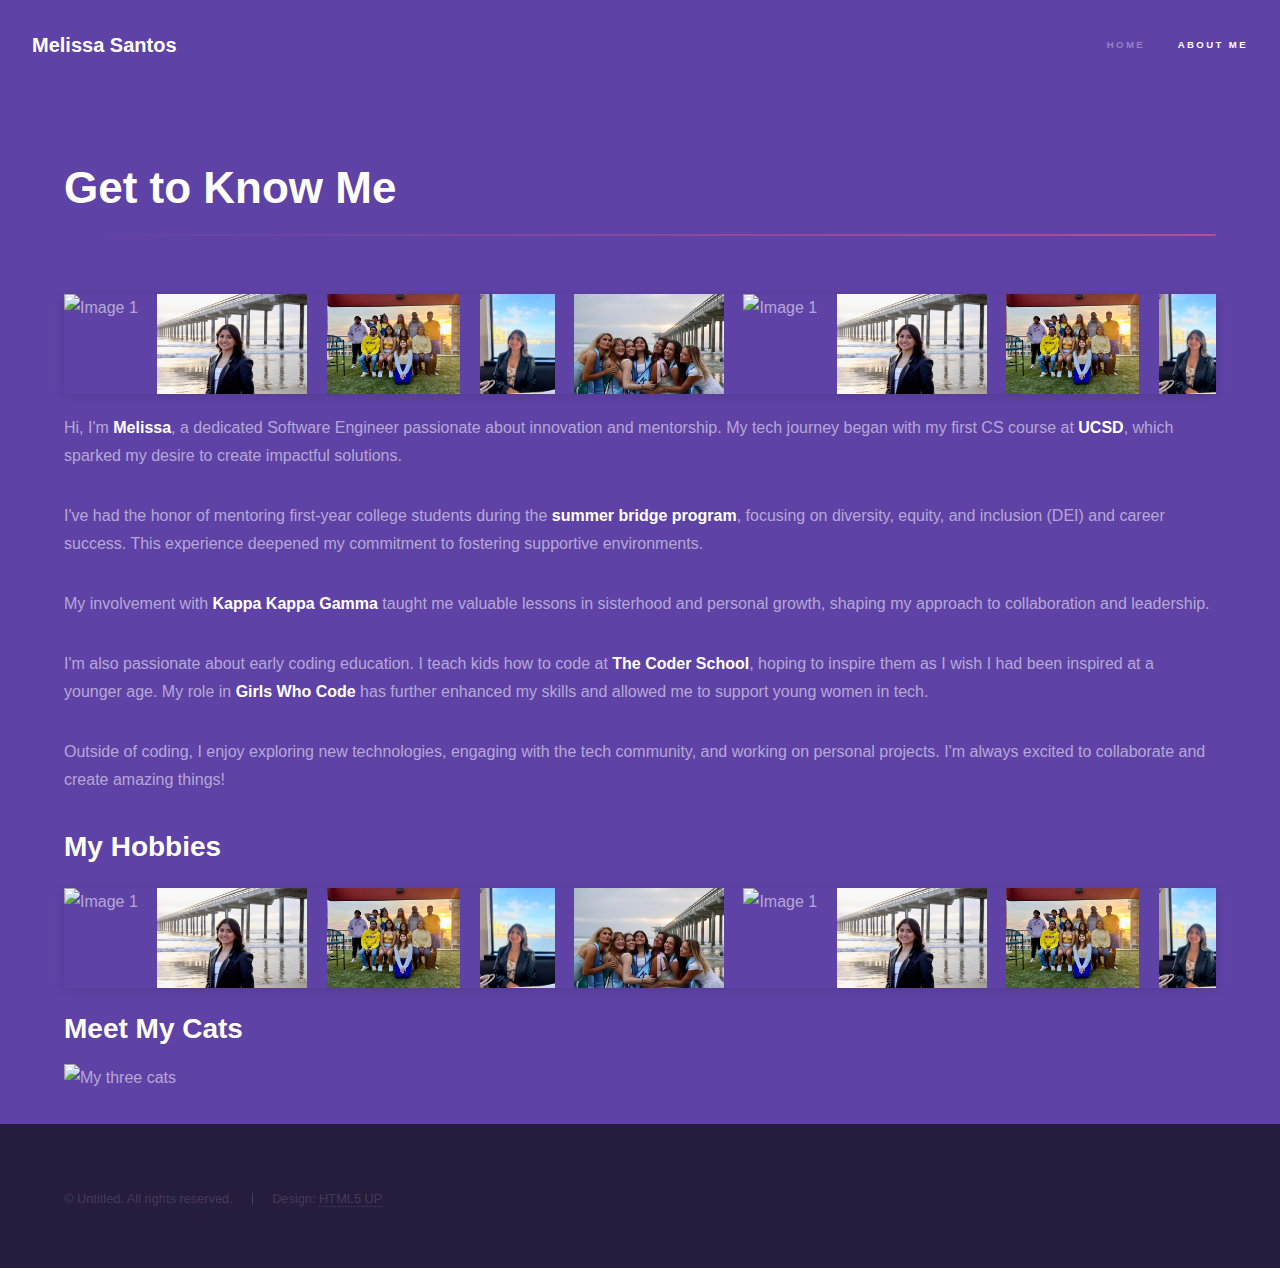
==== commit a898afab: "removing elements from bar" ====
--- a/AboutMe.html
+++ b/AboutMe.html
@@ -58,7 +58,7 @@
             <ul>
                 <li><a href="index.html">Home</a></li>
                 <li><a href="About_Me.html" class="active">About Me</a></li>
-                <li><a href="elements.html">Elements</a></li>
+               
             </ul>
         </nav>
     </header>
--- a/assets/css/main.css
+++ b/assets/css/main.css
@@ -3932,31 +3932,3 @@
 	border-radius: 15%; /* Optional: Make the image circular */
 	margin-left: 50px;
 }
-
-.bio {
-    margin: 20px auto;
-    max-width: 800px;
-    padding: 20px;
-    background: #7555bf; /* Light background color */
-    border-radius: 8px; /* Rounded corners */
-    box-shadow: 0 4px 8px rgba(0, 0, 0, 0.1); /* Subtle shadow */
-    font-family: Arial, sans-serif;
-    color: #333;
-}
-
-.bio h2 {
-    font-size: 2em;
-    margin-bottom: 15px;
-    color: #2c3e50; /* Darker color for the header */
-}
-
-.bio p {
-    font-size: 1em;
-    line-height: 1.6;
-    margin: 10px 0;
-	color: white;
-}
-
-.bio strong {
-    color: #c2a9ff; /* Highlight important text */
-}
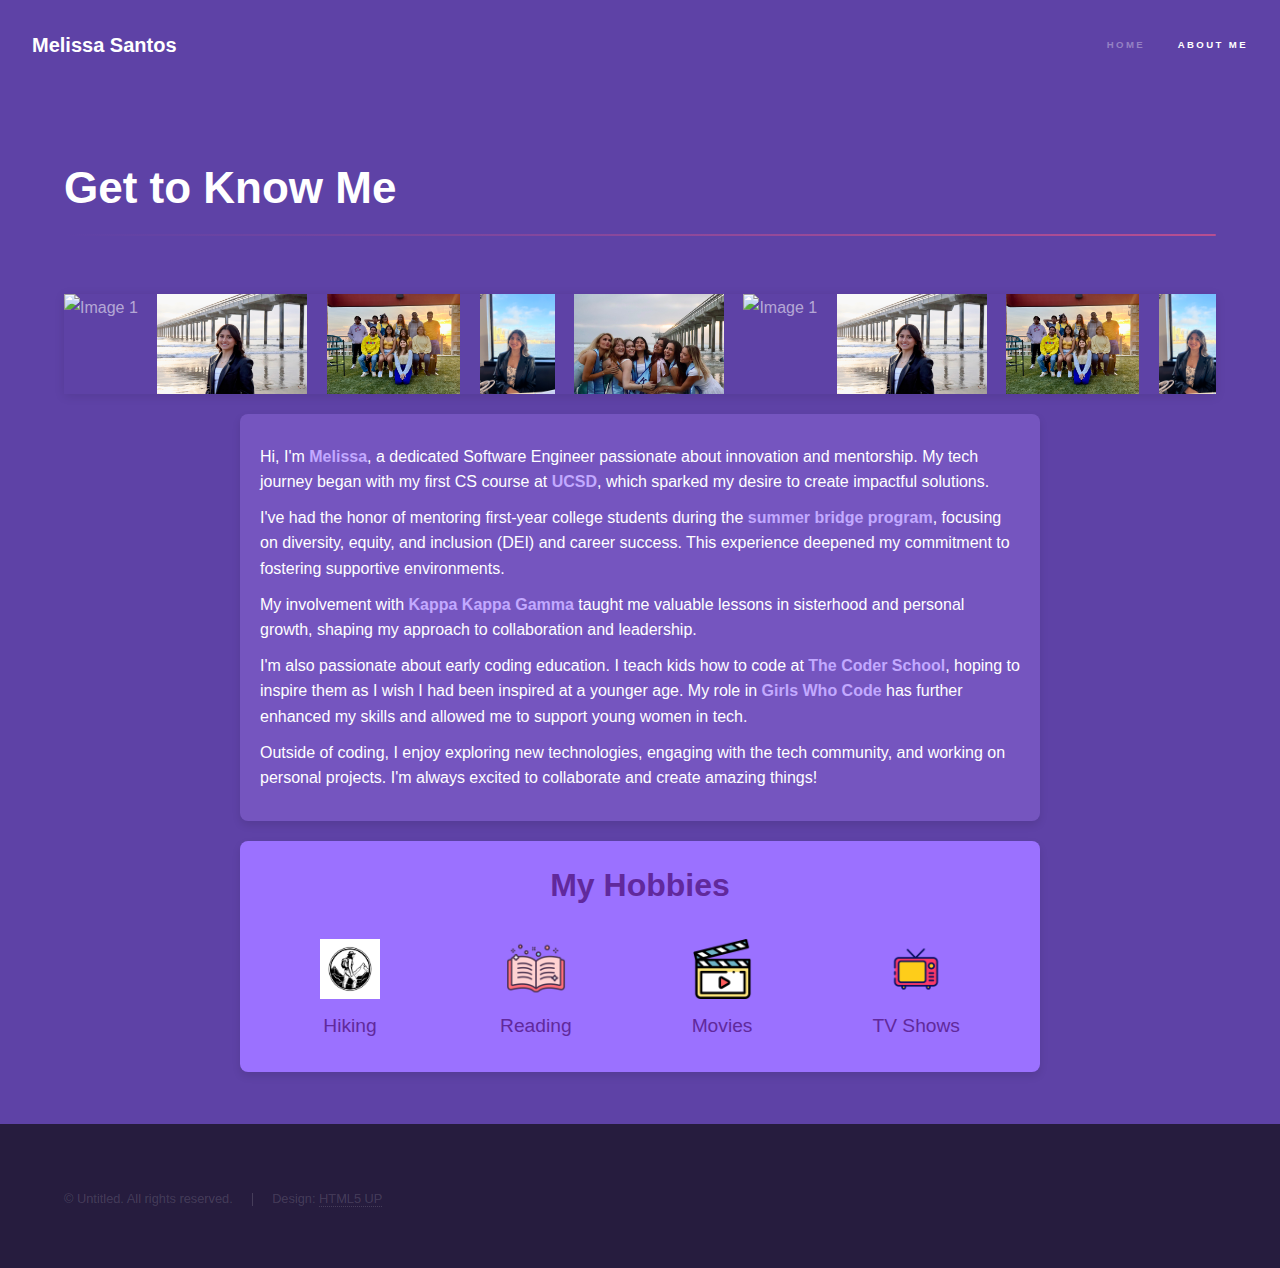
==== commit e3e47e19: "about me section done" ====
--- a/AboutMe.html
+++ b/AboutMe.html
@@ -110,30 +110,29 @@
                 <!-- Hobbies Section -->
                 <div class="hobbies">
                     <h2>My Hobbies</h2>
-                    <div class="animated-bar">
-                        <div class="scrolling-hobbies">
-                            <img src="images/gradpic.jpg" alt="Image 1">
-                            <img src="images/proff.JPG" alt="Image 2">
-                            <img src="images/mentor.jpeg" alt="Image 3">
-                            <img src="images/boat.jpeg" alt="Image 4">
-                            <img src="images/kkg.JPG" alt="Image 5">
-                            <!--DUPLICATIONS-->
-                            <img src="images/gradpic.jpg" alt="Image 1">
-                            <img src="images/proff.JPG" alt="Image 2">
-                            <img src="images/mentor.jpeg" alt="Image 3">
-                            <img src="images/boat.jpeg" alt="Image 4">
-                            <img src="images/kkg.JPG" alt="Image 5">
+                    <div class="hobbies-list">
+                        <div class="hobby-item">
+                            <img src="images/hiking.avif" alt="Hiking" class="hobby-icon">
+                            <span class="hobby-name">Hiking</span>
+                        </div>
+                        <div class="hobby-item">
+                            <img src="images/book.png" alt="Book" class="hobby-icon">
+                            <span class="hobby-name">Reading</span>
+                        </div>
+                        <div class="hobby-item">
+                            <img src="images/movie.png" alt="Movie" class="hobby-icon">
+                            <span class="hobby-name">Movies</span>
+                        </div>
+                        <div class="hobby-item">
+                            <img src="images/tv show.png" alt="TV Show" class="hobby-icon">
+                            <span class="hobby-name">TV Shows</span>
                         </div>
                     </div>
                 </div>
+                
 
                 <!-- Animated Cats Section -->
-                <div class="cats">
-                    <h2>Meet My Cats</h2>
-                    <div class="cats-animation">
-                        <img src="images/animated-cats.gif" alt="My three cats" class="cats-pic"/>
-                    </div>
-                </div>
+                
             </div>
         </section>
     </div>
--- a/assets/css/main.css
+++ b/assets/css/main.css
@@ -3070,9 +3070,7 @@
 			background-color: rgba(0, 0, 0, 0.05);
 		}
 
-		.spotlights > section:nth-child(3) {
-			background-color: rgba(0, 0, 0, 0.1);
-		}
+		
 
 		.spotlights > section.inactive > .image:before,
 		body.is-preload .spotlights > section > .image:before {
@@ -3932,3 +3930,73 @@
 	border-radius: 15%; /* Optional: Make the image circular */
 	margin-left: 50px;
 }
+
+.bio {
+    margin: 20px auto;
+    max-width: 800px;
+    padding: 20px;
+    background: #7555bf; /* Light background color */
+    border-radius: 8px; /* Rounded corners */
+    box-shadow: 0 4px 8px rgba(0, 0, 0, 0.1); /* Subtle shadow */
+    font-family: Arial, sans-serif;
+    color: #333;
+}
+
+.bio h2 {
+    font-size: 2em;
+    margin-bottom: 15px;
+    color: #2c3e50; /* Darker color for the header */
+}
+
+.bio p {
+    font-size: 1em;
+    line-height: 1.6;
+    margin: 10px 0;
+	color: white;
+}
+
+.bio strong {
+    color: #c2a9ff; /* Highlight important text */
+}
+.hobbies {
+    margin: 20px auto;
+    max-width: 800px;
+    padding: 20px;
+    background: #9b71ff; /* Light background color */
+    border-radius: 8px; /* Rounded corners */
+    box-shadow: 0 4px 8px rgba(0, 0, 0, 0.1); /* Subtle shadow */
+    font-family: Arial, sans-serif;
+    color: #333;
+    text-align: center;
+}
+
+.hobbies h2 {
+    font-size: 2em;
+    margin-bottom: 20px;
+    color:#61299c; /* Darker color for the header */
+}
+
+.hobbies-list {
+    display: flex;
+    justify-content: space-around; /* Distribute items evenly */
+    align-items: center;
+    flex-wrap: wrap; /* Wrap items on smaller screens */
+}
+
+.hobby-item {
+    display: flex;
+    flex-direction: column;
+    align-items: center;
+    margin: 10px;
+}
+
+.hobby-icon {
+    height: 60px; /* Adjust size as needed */
+    width: 60px;
+    margin-bottom: 10px;
+}
+
+.hobby-name {
+    font-size: 1.2em;
+    color: #61299c; /* Highlight color for hobby names */
+}
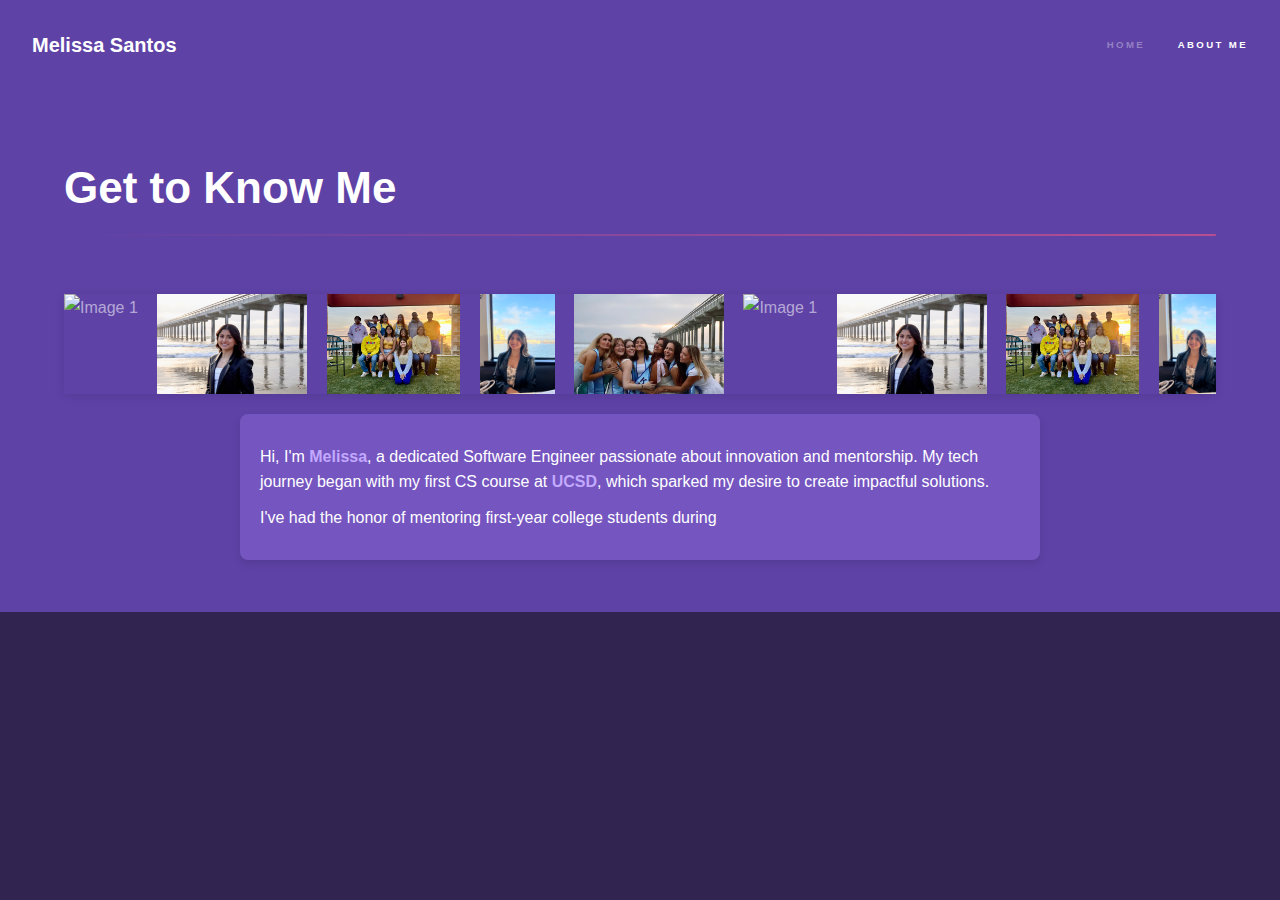
==== commit 28f7837f: "about me fixed" ====
--- a/AboutMe.html
+++ b/AboutMe.html
@@ -5,49 +5,6 @@
     <meta charset="utf-8" />
     <meta name="viewport" content="width=device-width, initial-scale=1, user-scalable=no" />
     <link rel="stylesheet" href="assets/css/main.css" />
-    <style>
-        /* Custom Styles for Animated Bar */
-        .animated-bar {
-            width: 100%;
-            overflow: hidden;
-            white-space: nowrap;
-            margin: 20px auto; /* Center the animated-bar */
-            padding: 10px 0;
-            background-color: transparent;
-            box-shadow: 0 2px 10px rgba(0, 0, 0, 0.1);
-            position: relative; /* Ensure relative positioning for absolute child */
-            height:100px
-        }
-
-        .animated-bar .scrolling-images, 
-        .animated-bar .scrolling-hobbies {
-            display: inline-block;
-            white-space: nowrap;
-            position: absolute; /* Make sure it scrolls within the relative container */
-            top: 0;
-            left: 0;
-            animation: scrollLeft 20s linear infinite;
-        }
-
-        .animated-bar img, 
-        .animated-bar .hobby-item {
-            height: 100px;
-            margin-right: 15px;
-            display: inline-block;
-            vertical-align: middle;
-        }
-
-        @keyframes scrollLeft {
-            0% {
-                transform: translateX(0);
-            }
-            100% {
-                transform: translateX(-50%);
-            }
-        }
-
-    </style>
-    
 </head>
 <body class="is-preload">
 
@@ -74,86 +31,26 @@
                         <h1 class="major">Get to Know Me</h1>
 						    <!-- Animated Bar for Images -->
 							<div class="animated-bar">
-								<div class="scrolling-images">
-									
-									<img src="images/gradpic.jpg" alt="Image 1">
-									<img src="images/proff.JPG" alt="Image 2">
-									<img src="images/mentor.jpeg" alt="Image 3">
-									<img src="images/boat.jpeg" alt="Image 4">
-									<img src="images/kkg.JPG" alt="Image 5">
-                                    <!--DUPLICATIONS-->
+                                <div class="scrolling-images">
+                                    <!-- Original set of images -->
                                     <img src="images/gradpic.jpg" alt="Image 1">
-									<img src="images/proff.JPG" alt="Image 2">
-									<img src="images/mentor.jpeg" alt="Image 3">
-									<img src="images/boat.jpeg" alt="Image 4">
-									<img src="images/kkg.JPG" alt="Image 5">
-								</div>
-							</div>
+                                    <img src="images/proff.JPG" alt="Image 2">
+                                    <img src="images/mentor.jpeg" alt="Image 3">
+                                    <img src="images/boat.jpeg" alt="Image 4">
+                                    <img src="images/kkg.JPG" alt="Image 5">
+                                    <!-- Duplicated set of images to create a seamless effect -->
+                                    <img src="images/gradpic.jpg" alt="Image 1">
+                                    <img src="images/proff.JPG" alt="Image 2">
+                                    <img src="images/mentor.jpeg" alt="Image 3">
+                                    <img src="images/boat.jpeg" alt="Image 4">
+                                    <img src="images/kkg.JPG" alt="Image 5">
+                                </div>
+                            </div>
+                            
                         <!-- <img src="images/gradpic.JPG" alt="Melissa Santos" class="profile-pic"/> -->
                     </div>
                     <div class="bio">
                         
                         <p>Hi, I'm <strong>Melissa</strong>, a dedicated Software Engineer passionate about innovation and mentorship. My tech journey began with my first CS course at <strong>UCSD</strong>, which sparked my desire to create impactful solutions.</p>
                         
-                        <p>I've had the honor of mentoring first-year college students during the <strong>summer bridge program</strong>, focusing on diversity, equity, and inclusion (DEI) and career success. This experience deepened my commitment to fostering supportive environments.</p>
-                        
-                        <p>My involvement with <strong>Kappa Kappa Gamma</strong> taught me valuable lessons in sisterhood and personal growth, shaping my approach to collaboration and leadership.</p>
-                        
-                        <p>I'm also passionate about early coding education. I teach kids how to code at <strong>The Coder School</strong>, hoping to inspire them as I wish I had been inspired at a younger age. My role in <strong>Girls Who Code</strong> has further enhanced my skills and allowed me to support young women in tech.</p>
-                        
-                        <p>Outside of coding, I enjoy exploring new technologies, engaging with the tech community, and working on personal projects. I'm always excited to collaborate and create amazing things!</p>
-                    </div>
-                    
-                </div>
-
-
-                <!-- Hobbies Section -->
-                <div class="hobbies">
-                    <h2>My Hobbies</h2>
-                    <div class="hobbies-list">
-                        <div class="hobby-item">
-                            <img src="images/hiking.avif" alt="Hiking" class="hobby-icon">
-                            <span class="hobby-name">Hiking</span>
-                        </div>
-                        <div class="hobby-item">
-                            <img src="images/book.png" alt="Book" class="hobby-icon">
-                            <span class="hobby-name">Reading</span>
-                        </div>
-                        <div class="hobby-item">
-                            <img src="images/movie.png" alt="Movie" class="hobby-icon">
-                            <span class="hobby-name">Movies</span>
-                        </div>
-                        <div class="hobby-item">
-                            <img src="images/tv show.png" alt="TV Show" class="hobby-icon">
-                            <span class="hobby-name">TV Shows</span>
-                        </div>
-                    </div>
-                </div>
-                
-
-                <!-- Animated Cats Section -->
-                
-            </div>
-        </section>
-    </div>
-
-    <!-- Footer -->
-    <footer id="footer" class="wrapper alt">
-        <div class="inner">
-            <ul class="menu">
-                <li>&copy; Untitled. All rights reserved.</li><li>Design: <a href="http://html5up.net">HTML5 UP</a></li>
-            </ul>
-        </div>
-    </footer>
-
-    <!-- Scripts -->
-    <script src="assets/js/jquery.min.js"></script>
-    <script src="assets/js/jquery.scrollex.min.js"></script>
-    <script src="assets/js/jquery.scrolly.min.js"></script>
-    <script src="assets/js/browser.min.js"></script>
-    <script src="assets/js/breakpoints.min.js"></script>
-    <script src="assets/js/util.js"></script>
-    <script src="assets/js/main.js"></script>
-
-</body>
-</html>
+                        <p>I've had the honor of mentoring first-year college students during --- a/assets/css/main.css
+++ b/assets/css/main.css
@@ -4000,3 +4000,40 @@
     font-size: 1.2em;
     color: #61299c; /* Highlight color for hobby names */
 }
+/* ANIMATED BAR */
+.animated-bar {
+    width: 100%;
+    overflow: hidden;
+    white-space: nowrap;
+    margin: 20px auto;
+    padding: 10px 0;
+    background-color: transparent;
+    box-shadow: 0 2px 10px rgba(0, 0, 0, 0.1);
+    position: relative;
+    height: 100px;
+}
+
+.animated-bar .scrolling-images {
+    display: inline-block;
+    white-space: nowrap;
+    position: absolute;
+    top: 0;
+    left: 0;
+    animation: scrollLeft 30s linear infinite;
+}
+
+@keyframes scrollLeft {
+    0% {
+        transform: translateX(0);
+    }
+    100% {
+        transform: translateX(-100%);
+    }
+}
+
+.animated-bar img {
+    height: 100px;
+    margin-right: 15px; /* Ensure images have enough margin */
+    display: inline-block;
+    vertical-align: middle;
+}
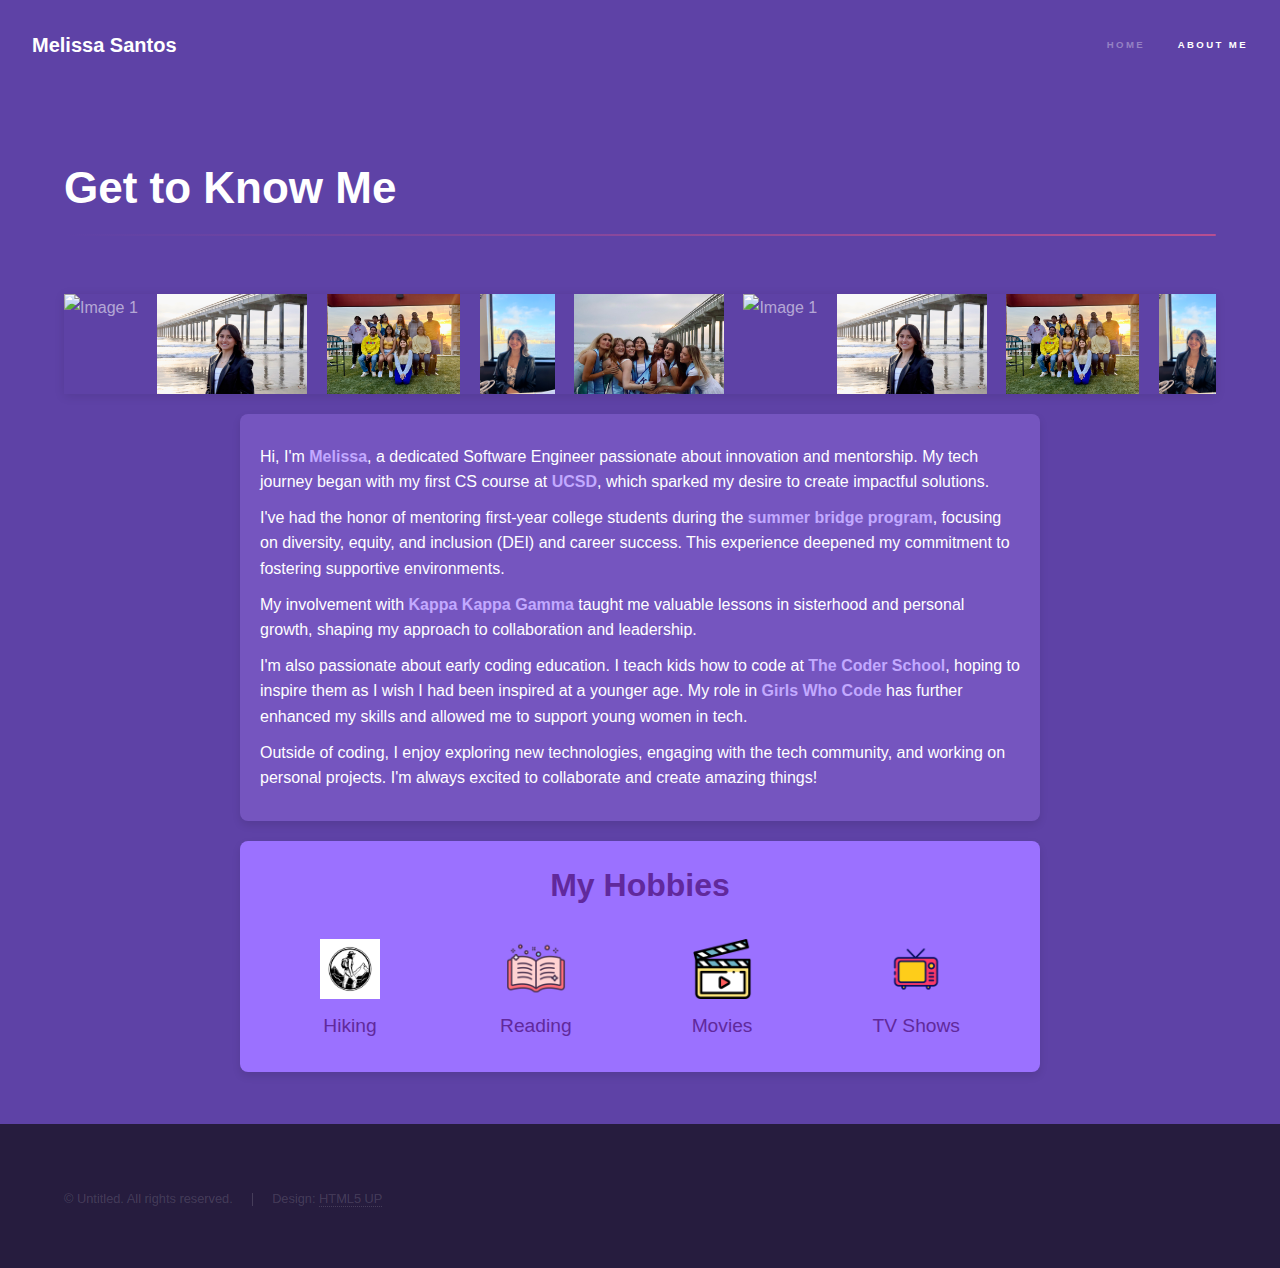
==== commit 466410b6: "fixing about me paragraphs" ====
--- a/AboutMe.html
+++ b/AboutMe.html
@@ -53,4 +53,65 @@
                         
                         <p>Hi, I'm <strong>Melissa</strong>, a dedicated Software Engineer passionate about innovation and mentorship. My tech journey began with my first CS course at <strong>UCSD</strong>, which sparked my desire to create impactful solutions.</p>
                         
-                        <p>I've had the honor of mentoring first-year college students during +                        <p>I've had the honor of mentoring first-year college students during the <strong>summer bridge program</strong>, focusing on diversity, equity, and inclusion (DEI) and career success. This experience deepened my commitment to fostering supportive environments.</p>
+                        
+                        <p>My involvement with <strong>Kappa Kappa Gamma</strong> taught me valuable lessons in sisterhood and personal growth, shaping my approach to collaboration and leadership.</p>
+                        
+                        <p>I'm also passionate about early coding education. I teach kids how to code at <strong>The Coder School</strong>, hoping to inspire them as I wish I had been inspired at a younger age. My role in <strong>Girls Who Code</strong> has further enhanced my skills and allowed me to support young women in tech.</p>
+                        
+                        <p>Outside of coding, I enjoy exploring new technologies, engaging with the tech community, and working on personal projects. I'm always excited to collaborate and create amazing things!</p>
+                    </div>
+                    
+                </div>
+
+
+                <!-- Hobbies Section -->
+                <div class="hobbies">
+                    <h2>My Hobbies</h2>
+                    <div class="hobbies-list">
+                        <div class="hobby-item">
+                            <img src="images/hiking.avif" alt="Hiking" class="hobby-icon">
+                            <span class="hobby-name">Hiking</span>
+                        </div>
+                        <div class="hobby-item">
+                            <img src="images/book.png" alt="Book" class="hobby-icon">
+                            <span class="hobby-name">Reading</span>
+                        </div>
+                        <div class="hobby-item">
+                            <img src="images/movie.png" alt="Movie" class="hobby-icon">
+                            <span class="hobby-name">Movies</span>
+                        </div>
+                        <div class="hobby-item">
+                            <img src="images/tv show.png" alt="TV Show" class="hobby-icon">
+                            <span class="hobby-name">TV Shows</span>
+                        </div>
+                    </div>
+                </div>
+                
+
+                <!-- Animated Cats Section -->
+                
+            </div>
+        </section>
+    </div>
+
+    <!-- Footer -->
+    <footer id="footer" class="wrapper alt">
+        <div class="inner">
+            <ul class="menu">
+                <li>&copy; Untitled. All rights reserved.</li><li>Design: <a href="http://html5up.net">HTML5 UP</a></li>
+            </ul>
+        </div>
+    </footer>
+
+    <!-- Scripts -->
+    <script src="assets/js/jquery.min.js"></script>
+    <script src="assets/js/jquery.scrollex.min.js"></script>
+    <script src="assets/js/jquery.scrolly.min.js"></script>
+    <script src="assets/js/browser.min.js"></script>
+    <script src="assets/js/breakpoints.min.js"></script>
+    <script src="assets/js/util.js"></script>
+    <script src="assets/js/main.js"></script>
+
+</body>
+</html>
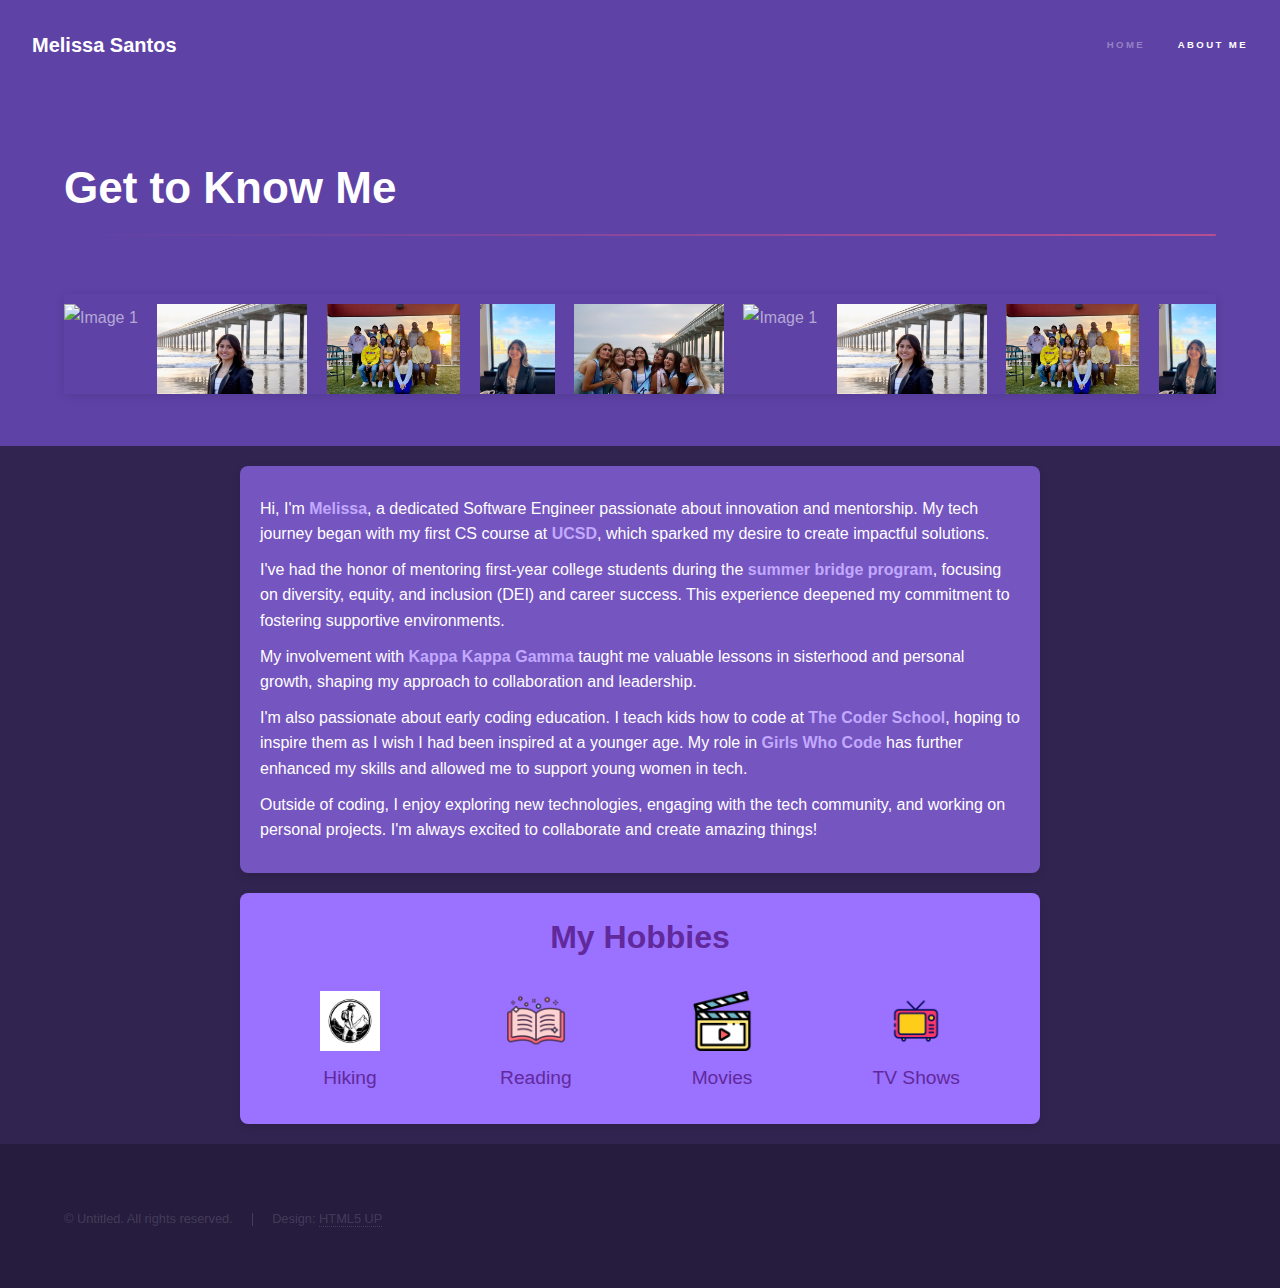
==== commit 9085f6df: "fixing animated bar" ====
--- a/AboutMe.html
+++ b/AboutMe.html
@@ -29,23 +29,34 @@
                 <div class="about-me">
                     <div class="profile">
                         <h1 class="major">Get to Know Me</h1>
-						    <!-- Animated Bar for Images -->
-							<div class="animated-bar">
-                                <div class="scrolling-images">
-                                    <!-- Original set of images -->
-                                    <img src="images/gradpic.jpg" alt="Image 1">
-                                    <img src="images/proff.JPG" alt="Image 2">
-                                    <img src="images/mentor.jpeg" alt="Image 3">
-                                    <img src="images/boat.jpeg" alt="Image 4">
-                                    <img src="images/kkg.JPG" alt="Image 5">
-                                    <!-- Duplicated set of images to create a seamless effect -->
-                                    <img src="images/gradpic.jpg" alt="Image 1">
-                                    <img src="images/proff.JPG" alt="Image 2">
-                                    <img src="images/mentor.jpeg" alt="Image 3">
-                                    <img src="images/boat.jpeg" alt="Image 4">
-                                    <img src="images/kkg.JPG" alt="Image 5">
-                                </div>
+                        <!-- Animated Bar for Images -->
+                        <div class="animated-bar">
+                            <div class="scrolling-images">
+                                <!-- First set of images -->
+                                <img src="images/gradpic.jpg" alt="Image 1">
+                                <img src="images/proff.JPG" alt="Image 2">
+                                <img src="images/mentor.jpeg" alt="Image 3">
+                                <img src="images/boat.jpeg" alt="Image 4">
+                                <img src="images/kkg.JPG" alt="Image 5">
+                                <!-- Duplicated set of images for seamless effect -->
+                                <img src="images/gradpic.jpg" alt="Image 1">
+                                <img src="images/proff.JPG" alt="Image 2">
+                                <img src="images/mentor.jpeg" alt="Image 3">
+                                <img src="images/boat.jpeg" alt="Image 4">
+                                <img src="images/kkg.JPG" alt="Image 5">
+                                <!-- Duplicated set of images for seamless effect -->
+                                <img src="images/gradpic.jpg" alt="Image 1">
+                                <img src="images/proff.JPG" alt="Image 2">
+                                <img src="images/mentor.jpeg" alt="Image 3">
+                                <img src="images/boat.jpeg" alt="Image 4">
+                                <img src="images/kkg.JPG" alt="Image 5">
                             </div>
+                        </div>
+                    </div>
+                </div>
+            </div>
+      
+        
                             
                         <!-- <img src="images/gradpic.JPG" alt="Melissa Santos" class="profile-pic"/> -->
                     </div>
--- a/assets/css/main.css
+++ b/assets/css/main.css
@@ -4016,24 +4016,88 @@
 .animated-bar .scrolling-images {
     display: inline-block;
     white-space: nowrap;
-    position: absolute;
-    top: 0;
-    left: 0;
-    animation: scrollLeft 30s linear infinite;
+    position: relative;
+    animation: scrollLeft 40s linear infinite; /* Slower animation */
 }
 
 @keyframes scrollLeft {
     0% {
-        transform: translateX(0);
+        transform: translateX(0); /* Start from the first image */
     }
     100% {
-        transform: translateX(-100%);
+        transform: translateX(-50%); /* Move left by 50% of the total width for smooth looping */
     }
 }
 
 .animated-bar img {
     height: 100px;
-    margin-right: 15px; /* Ensure images have enough margin */
+    margin-right: 15px;
     display: inline-block;
     vertical-align: middle;
 }
+
+
+.projects-grid {
+    display: grid;
+    grid-template-columns: repeat(auto-fit, minmax(300px, 1fr));
+    gap: 20px;
+    margin-top: 30px;
+}
+
+.project-box {
+    background: #b74e91;
+    padding: 20px;
+    border-radius: 10px;
+    box-shadow: 0 2px 10px rgba(0, 0, 0, 0.1);
+    text-align: center;
+    position: relative;
+}
+
+.project-box h3 {
+    margin-bottom: 15px;
+    font-size: 24px;
+}
+
+.project-media {
+    margin-bottom: 15px;
+}
+
+.project-media img, .project-media video {
+    max-width: 100%;
+    height: auto;
+    border-radius: 10px;
+}
+
+.project-box h5 {
+    margin-bottom: 10px;
+    font-size: 16px;
+    color: #555;
+}
+
+.dropdown-btn {
+    background-color: #007bff;
+    color: white;
+    padding: 10px 20px;
+    border: none;
+    cursor: pointer;
+    border-radius: 5px;
+    margin-top: 10px;
+}
+
+.dropdown-content {
+    display: none;
+    margin-top: 15px;
+    text-align: left;
+    background-color: #b74e91;
+    padding: 10px;
+    border-radius: 5px;
+    box-shadow: 0px 8px 16px 0px rgba(0, 0, 0, 0.2);
+}
+
+.project-box:hover .dropdown-content {
+    display: block;
+}
+
+.dropdown-btn:hover {
+    background-color: #0056b3;
+}
